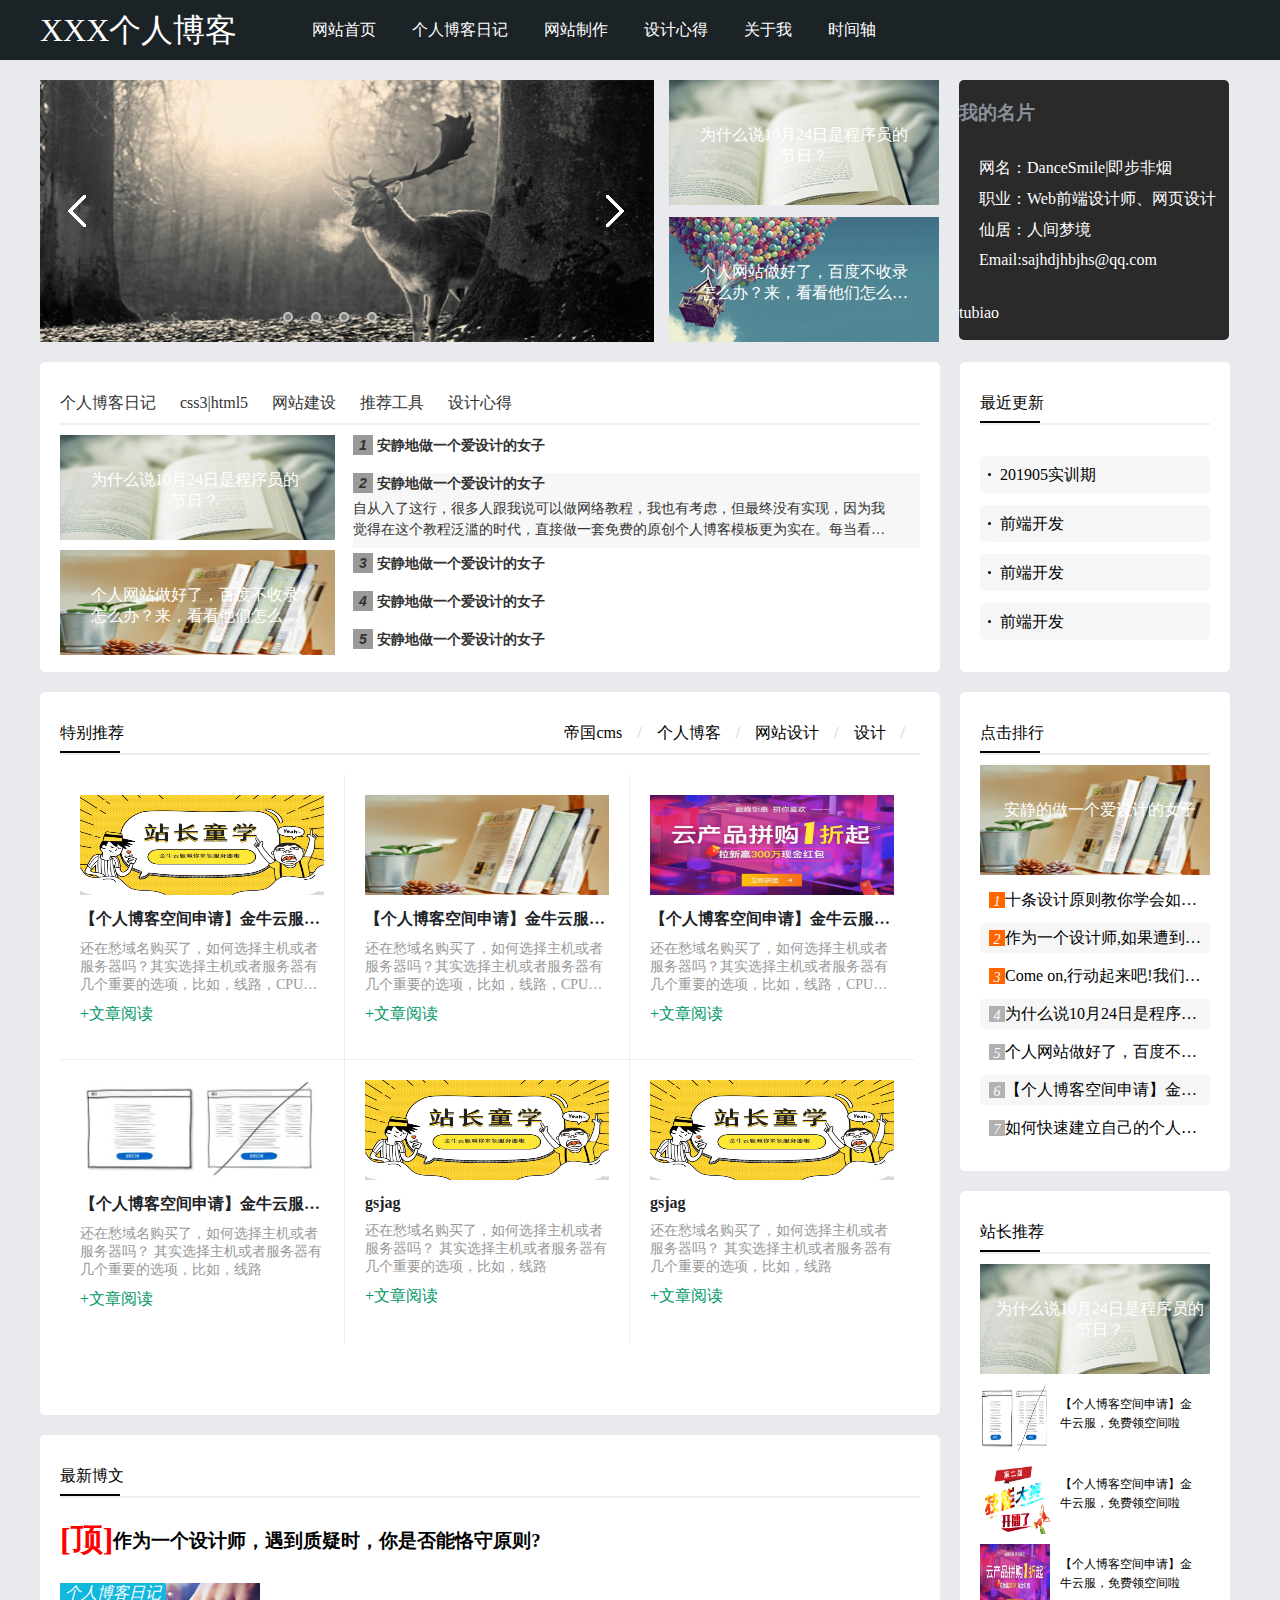
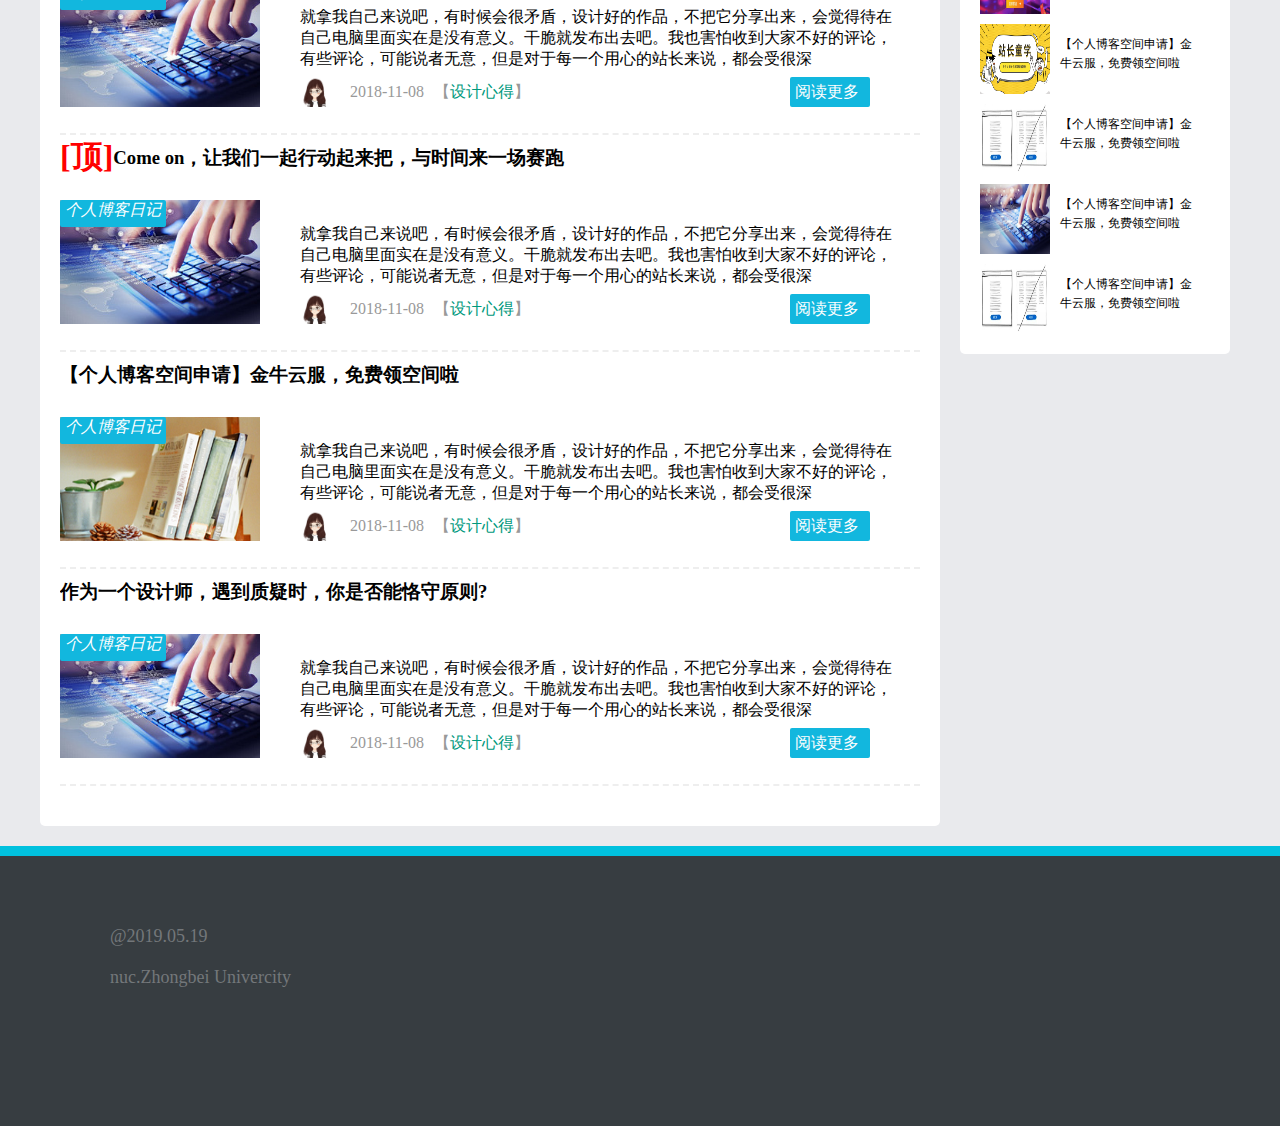
==== index.html @ 6c43d86c "0519xiugai" ====
<!DOCTYPE html>
<html>
<head>
    <meta charset="UTF-8">
    <title>博客初始界面</title>
    <link rel="stylesheet" href="./css/index.css">
    <link rel="stylesheet" href="//at.alicdn.com/t/font_1194436_6vw5tjr6dgk.css">
</head>
<body>
<div class="header">
    <div class="headerBox">
        <h1>XXX个人博客</h1>
        <ul class="nav">
            <li><a href="">网站首页</a></li>
            <li><a href="priblog.html">个人博客日记</a> </li>
            <li><a href="#">网站制作</a></li>
            <li><a href="">设计心得</a></li>
            <li><a href="aboutme.html">关于我</a></li>
            <li><a href="timeline.html">时间轴</a></li>
        </ul>
        <div class="rearch">
            <a href=""class="iconfont icon-sousuo"></a>
        </div>
    </div>
</div>
<!--            <div class="naver">-->
<!--                <div class="btn-group" role="group" aria-label="...">-->
<!--                    <button type="button" class="btn btn-default">Left</button>-->
<!--                    <button type="button" class="btn btn-default">Middle</button>-->
<!--                    <button type="button" class="btn btn-default">Right</button>-->
<!--                </div>-->
<!--                </div>-->
<!--            </div>-->
<!--    </div>-->
    <div class="connnect1">
        <div class="connect1-left">
            <a href=""><img src="./image/1.jpg"></a>
            <a href=""><img src="./image/2.jpg"></a>
            <a href=""><img src="./image/3.jpg"></a>
            <a href=""><img src="./image/4.jpg"></a>
            <div class="fadercontrols">
                <div class="leftbtn">
                    <img src="./image/left.png" alt="">
                </div>
                <div class="rightbtn">
                    <img src="./image/right.png" alt="">
                </div>
            </div>
            <ul class="btnList">
                <li class="page active" data-target="0"><logo class="btn"></logo></li>
                <li class="page" data-target="1"><logo class="btn"></logo></li>
                <li class="page" data-target="2"><logo class="btn"></logo></li>
                <li class="page" data-target="3"><logo class="btn"></logo></li>
            </ul>
        </div>
    <div class="connect1-middle">
        <div class="middle1">
            <a href=""><img src="./image/h2.jpg" alt=""><span class="que">为什么说10月24日是程序员的节日？</span></a>
        </div>
        <div class="middle1">
            <a href=""><img src="./image/h1.jpg" alt=""><span class="que">个人网站做好了，百度不收录怎么办？来，看看他们怎么做的。</span></a>
        </div>
    </div>
        <div class="connect1-right">
             <h3 style="color: #89919a">我的名片</h3>
            <ul class="text">
                <li>网名：DanceSmile|即步非烟</li>
                <li>职业：Web前端设计师、网页设计</li>
                <li>仙居：人间梦境</li>
                <li>Email:sajhdjhbjhs@qq.com</li>
            </ul>
            <div class="labelImg">
                <ul>
                    <li>tubiao</li>
                    <li></li>
                    <li></li>
                </ul>
            </div>
        </div>
    </div>
    <div class="connnect2">
        <div class="connect2-left">
            <div class="diaryList">
                <ul>
                    <li><a href="">个人博客日记</a></li>
                    <li><a>css3|html5</a></li>
                    <li><a>网站建设</a></li>
                    <li><a>推荐工具</a></li>
                    <li><a>设计心得</a></li>
                </ul>
            </div>
                <div class="diaryTab">
                    <ul class="tabImage">
                        <li>
                            <a href=""><img src="./image/h2.jpg" alt=""><span class="que">为什么说10月24日是程序员的节日？</span></a>
                        </li>
                        <li>
                            <a href=""><img src="./image/b02.jpg" alt=""><span class="que">个人网站做好了，百度不收录怎么办？来，看看他们怎么做的。</span></a>
                        </li>
                    </ul>
                    <ul class="tabList">
                        <li>
                            <h1><i>1</i> <a href="">安静地做一个爱设计的女子</a></h1>
                            <p>自从入了这行，很多人跟我说可以做网络教程，我也有考虑，但最终没有实现，因为我觉得在这个教程泛滥的时代，直接做一套免费的原创个人博客模板更为实在。每当看到自己喜欢的配色图片</p>
                        </li>
                        <li class="hot">
                            <h1><i>2</i> <a href="">安静地做一个爱设计的女子</a></h1>
                            <p>自从入了这行，很多人跟我说可以做网络教程，我也有考虑，但最终没有实现，因为我觉得在这个教程泛滥的时代，直接做一套免费的原创个人博客模板更为实在。每当看到自己喜欢的配色图片</p>
                        </li>
                        <li>
                            <h1><i>3</i> <a href="">安静地做一个爱设计的女子</a></h1>
                            <p>自从入了这行，很多人跟我说可以做网络教程，我也有考虑，但最终没有实现，因为我觉得在这个教程泛滥的时代，直接做一套免费的原创个人博客模板更为实在。每当看到自己喜欢的配色图片</p>
                        </li>
                        <li>
                            <h1><i>4</i> <a href="">安静地做一个爱设计的女子</a></h1>
                            <p>自从入了这行，很多人跟我说可以做网络教程，我也有考虑，但最终没有实现，因为我觉得在这个教程泛滥的时代，直接做一套免费的原创个人博客模板更为实在。每当看到自己喜欢的配色图片</p>
                        </li>
                        <li>
                            <h1><i>5</i> <a href="">安静地做一个爱设计的女子</a></h1>
                            <p>自从入了这行，很多人跟我说可以做网络教程，我也有考虑，但最终没有实现，因为我觉得在这个教程泛滥的时代，直接做一套免费的原创个人博客模板更为实在。每当看到自己喜欢的配色图片</p>
                        </li>
                    </ul>
                </div>

        </div>
        <div class="connect2-right">
            <div class="title">
                最近更新<div class="wid"></div>
            </div>
            <ul class="updateList">
                <li><a href="">201905实训期</a></li>
                <li><a href="">前端开发</a></li>
                <li><a href="">前端开发</a></li>
                <li><a href="">前端开发</a></li>
            </ul>
        </div>
    </div>
<div class="main">
    <div class="connect3">
        <div class="conne">
        <div class="title">
            <div class="title-left">特别推荐<div class="wid"></div></div>
            <ul class="title-right">
                <li><a href="">帝国cms</a></li><li>/</li>
                <li><a href="">个人博客</a></li><li>/</li>
                <li><a href="">网站设计</a></li><li>/</li>
                <li><a href="">设计</a></li><li>/</li>
            </ul>
        </div>
        <div class="list">
            <div class="cover-right"></div>
            <div class="cover-bottom"></div>
            <div class="box">
                <a class="image"><img src="./image/1.png" alt=""></a>
                <h4>【个人博客空间申请】金牛云服，免费领空间啦</h4>
                    <p>还在愁域名购买了，如何选择主机或者服务器吗？其实选择主机或者服务器有几个重要的选项，比如，线路，CPU，内存，带宽，网页空间，数据库，月流量等等。那什么是主机，什么是服务器，他们的区别</p>
                <a href="" target="_blank" class="readmore">文章阅读</a>
            </div>
            <div class="box">
                <a class="image"><img src="./image/b02.jpg" alt=""></a>
                <h4>【个人博客空间申请】金牛云服，免费领空间啦</h4>
                    <p>还在愁域名购买了，如何选择主机或者服务器吗？其实选择主机或者服务器有几个重要的选项，比如，线路，CPU，内存，带宽，网页空间，数据库，月流量等等。那什么是主机，什么是服务器，他们的区别</p>
                <a href="/notice/30.html" target="_blank" class="readmore">文章阅读</a>
            </div>
            <div class="box">
                <a class="image"><img src="./image/2.png" alt=""></a>
                <h4>【个人博客空间申请】金牛云服，免费领空间啦</h4>
                    <p>还在愁域名购买了，如何选择主机或者服务器吗？其实选择主机或者服务器有几个重要的选项，比如，线路，CPU，内存，带宽，网页空间，数据库，月流量等等。那什么是主机，什么是服务器，他们的区别</p>
                <a href="/notice/30.html" target="_blank" class="readmore">文章阅读</a>
            </div>
            <div class="box">
                <a class="image"><img src="./image/a2.jpg" alt=""></a>
                <h4>【个人博客空间申请】金牛云服，免费领空间啦</h4>
                    <p>还在愁域名购买了，如何选择主机或者服务器吗？ 其实选择主机或者服务器有几个重要的选项，比如，线路</p>
                <a href="/notice/30.html" target="_blank" class="readmore">文章阅读</a>
            </div>
            <div class="box">
                <a class="image"><img src="./image/1.png" alt=""></a>
                <h4>gsjag</h4>
                    <p>还在愁域名购买了，如何选择主机或者服务器吗？ 其实选择主机或者服务器有几个重要的选项，比如，线路</p>

                <a href="/notice/30.html" target="_blank" class="readmore">文章阅读</a>
            </div>
            <div class="box">
                <a class="image"><img src="./image/1.png" alt=""></a>
                <h4>gsjag</h4>
                    <p>还在愁域名购买了，如何选择主机或者服务器吗？ 其实选择主机或者服务器有几个重要的选项，比如，线路</p>
                <a href="/notice/30.html" target="_blank" class="readmore">文章阅读</a>
            </div>
        </div>
    </div>
<!--        <div class="mostnew">-->
<!--            <div class="title">最新博文</div>-->
<!--            <ul class="article">-->
<!--                <li>-->
<!--                    <div class="menu">-->
<!--                        <a href="" target="_blank" class="label">设计心得</a>-->
<!--                         <a href=""><h1>[顶]</h1><h3>作为一个设计师，遇到质疑时，你是否能恪守原则?</h3></a>-->
<!--                    </div>-->
<!--                    <div class="photo"><img src="./image/a1.jpg" alt=""></div></a>-->
<!--                    <div class="kuang">-->
<!--                    <p>就拿我自己来说吧，有时候会很矛盾，设计好的作品，不把它分享出来，会觉得待在自己电脑里面实在是没有意义。干脆就发布出去吧。我也害怕收到大家不好的评论，有些评论，可能说者无意，但是对于每一个用心的站长来说，都会受很深 </p>-->
<!--                    <div class="boo"></div><a href="" class="actorimg"><img src="./image/avatar.jpg" border="0" alt="" class="actor"></a>-->
<!--                        <div class="date"><span>2018-11-08</span><span>【<a href="">设计心得</a>】</span></div>-->
<!--                    </div></div>-->
<!--                </li>-->
<!--                <li></li>-->
<!--                <li></li>-->
<!--            </ul>-->
<!--        </div>-->
        <div class="mostnew">
            <div class="title">最新博文<div class="wid"></div></div>
            <ul class="article">
                <li>
                    <a href=""><h1>[顶]</h1><h3>作为一个设计师，遇到质疑时，你是否能恪守原则?</h3></a>-->
                    <div class="menu">
                        <a class="photo" href=""><img src="./image/a1.jpg" alt=""></a>
                        <i><a href="">个人博客日记</a></i>
                        <div class="textBlock">
                            <p>就拿我自己来说吧，有时候会很矛盾，设计好的作品，不把它分享出来，会觉得待在自己电脑里面实在是没有意义。干脆就发布出去吧。我也害怕收到大家不好的评论，有些评论，可能说者无意，但是对于每一个用心的站长来说，都会受很深 </p>
                            <div class="date">
                                <img src="./image/avatar.jpg" alt="" class="actor"></a>
                                <div class="label"><span>2018-11-08</span><span>【<a href="">设计心得</a>】</span>
                                      <div class="rmoreBtn"><a href="">阅读更多</a></div>
                                </div>
                            </div>
                        </div>
                    </div>
                </li>
                <li>
                    <a href=""><h1>[顶]</h1><h3>Come on，让我们一起行动起来把，与时间来一场赛跑</h3></a>-->
                    <div class="menu">
                        <a class="photo" href=""><img src="./image/a1.jpg" alt=""></a>
                        <i><a href="">个人博客日记</a></i>
                        <div class="textBlock">
                            <p>就拿我自己来说吧，有时候会很矛盾，设计好的作品，不把它分享出来，会觉得待在自己电脑里面实在是没有意义。干脆就发布出去吧。我也害怕收到大家不好的评论，有些评论，可能说者无意，但是对于每一个用心的站长来说，都会受很深 </p>
                            <div class="date">
                                <img src="./image/avatar.jpg" alt="" class="actor"></a>
                                <div class="label"><span>2018-11-08</span><span>【<a href="">设计心得</a>】</span>
                                    <div class="rmoreBtn"><a href="">阅读更多</a></div>
                                </div>
                            </div>
                        </div>
                    </div>
                </li>
                <li>
                    <a href=""><h3>【个人博客空间申请】金牛云服，免费领空间啦</h3></a>-->
                    <div class="menu">
                        <a class="photo" href=""><img src="./image/b02.jpg" alt=""></a>
                        <i><a href="">个人博客日记</a></i>
                        <div class="textBlock">
                            <p>就拿我自己来说吧，有时候会很矛盾，设计好的作品，不把它分享出来，会觉得待在自己电脑里面实在是没有意义。干脆就发布出去吧。我也害怕收到大家不好的评论，有些评论，可能说者无意，但是对于每一个用心的站长来说，都会受很深 </p>
                            <div class="date">
                                <img src="./image/avatar.jpg" alt="" class="actor"></a>
                                <div class="label"><span>2018-11-08</span><span>【<a href="">设计心得</a>】</span>
                                    <div class="rmoreBtn"><a href="">阅读更多</a></div>
                                </div>
                            </div>
                        </div>
                    </div>
                </li>
                <li>
                    <a href=""><h3>作为一个设计师，遇到质疑时，你是否能恪守原则?</h3></a>-->
                    <div class="menu">
                        <a class="photo" href=""><img src="./image/a1.jpg" alt=""></a>
                        <i><a href="">个人博客日记</a></i>
                        <div class="textBlock">
                            <p>就拿我自己来说吧，有时候会很矛盾，设计好的作品，不把它分享出来，会觉得待在自己电脑里面实在是没有意义。干脆就发布出去吧。我也害怕收到大家不好的评论，有些评论，可能说者无意，但是对于每一个用心的站长来说，都会受很深 </p>
                            <div class="date">
                                <img src="./image/avatar.jpg" alt="" class="actor"></a>
                                <div class="label"><span>2018-11-08</span><span>【<a href="">设计心得</a>】</span>
                                    <div class="rmoreBtn"><a href="">阅读更多</a></div>
                                </div>
                            </div>
                        </div>
                    </div>
                </li>
            </ul>
        </div>
<!--  connect3的结束-->
    </div>
    <div class="connect4">
        <div class="clicksort">
            <div class="title">点击排行<div class="wid"></div></div>
            <div class="top">
                   <div class="element">
                       <a href=""><img src="./image/b02.jpg" alt=""><span class="que">安静的做一个爱设计的女子</span></a>
                   </div>
            </div>
            <div class="clicksort-bootom">
                <ul>
                    <li>
                        <div class="num">
                            <i></i>
                        </div>
                        <a href="" title="十条设计原则教你学会如何设计网页布局!">十条设计原则教你学会如何设计网页布局!</a></li>
                    <li>
                        <div class="num"><i></i></div>
                        <a href="" title="作为一个设计师,如果遭到质疑你是否能恪守自己的原则?">作为一个设计师,如果遭到质疑你是否能恪守自己的原则?</a></li>
                    <li>
                        <div class="num"><i></i></div>
                        <a href="" title="Come on,行动起来吧!我们和时间来一场赛跑!">Come on,行动起来吧!我们和时间来一场赛跑!</a></li>
                    <li>
                        <div class="num"><i></i></div>
                        <a href="" title="为什么说10月24日是程序员的节日？">为什么说10月24日是程序员的节日？</a></li>
                    <li>
                        <div class="num"><i></i></div>
                        <a href="" title="个人网站做好了，百度不收录怎么办？来，看看他们怎么做的。" target="_blank">个人网站做好了，百度不收录怎么办？来，看看他们怎么做的。</a></li>
                    <li>
                        <div class="num"><i></i></div>
                        <a href="" title="【个人博客空间申请】金牛云服，免费领空间啦">【个人博客空间申请】金牛云服，免费领空间啦</a></li>
                    <li>
                        <div class="num"><i></i></div>
                        <a href="" title="如何快速建立自己的个人博客网站">如何快速建立自己的个人博客网站</a></li>
                </ul>
            </div>
        </div>
        <div class="recommend">
            <div class="title">站长推荐<div class="wid"></div></div>
            <div class="top">
                <div class="element">
                    <a href=""><img src="./image/h2.jpg" alt=""><span class="que">为什么说10月24日是程序员的节日？</span></a>
                </div>
            </div>
            <div class="recommend-bottom">
                <ul>
                    <li>
                        <div class="recomImg">
                            <a href=""><img src="./image/a2.jpg" alt=""></a>
                        </div>
                        <div class="recomText">
                            <a href="">【个人博客空间申请】金牛云服，免费领空间啦</a>
                        </div>
                    </li>
                    <li>
                        <div class="recomImg">
                            <a href=""><img src="./image/a3.jpg" alt=""></a>
                        </div>
                        <div class="recomText">
                            <a href="">【个人博客空间申请】金牛云服，免费领空间啦</a>
                        </div>
                    </li>
                    <li>
                        <div class="recomImg">
                            <a href=""> <img src="./image/2.png" alt=""></a>
                        </div>
                        <div class="recomText">
                            <a href="">【个人博客空间申请】金牛云服，免费领空间啦</a>
                        </div>
                    </li>
                    <li>
                        <div class="recomImg">
                            <a href=""><img src="./image/1.png" alt=""></a>
                        </div>
                        <div class="recomText">
                            <a href="">【个人博客空间申请】金牛云服，免费领空间啦</a>
                        </div>
                    </li>
                    <li>
                        <div class="recomImg">
                            <a href=""><img src="./image/a2.jpg" alt=""></a>
                        </div>
                        <div class="recomText">
                            <a href="">【个人博客空间申请】金牛云服，免费领空间啦</a>
                        </div>
                    </li>
                    <li>
                        <div class="recomImg">
                            <a href=""><img src="./image/a1.jpg" alt=""></a>
                        </div>
                        <div class="recomText">
                            <a href="">【个人博客空间申请】金牛云服，免费领空间啦</a>
                        </div>
                    </li>
                    <li>
                        <div class="recomImg">
                            <a href=""><img src="./image/a2.jpg" alt=""></a>
                        </div>
                        <div class="recomText">
                            <a href="">【个人博客空间申请】金牛云服，免费领空间啦</a>
                        </div>
                    </li>
                </ul>
            </div>
        </div>
<!--connect4的结束  -->
    </div>
        <div style="clear: both;"></div>
<!-- main的结束  -->
    </div>
<footer>
    <div class="box">
        <div>@2019.05.19</div>
        <div>nuc.Zhongbei Univercity</div>
    </div>
</footer>
</body>
</html>
---- css/index.css ----
body{
    margin:0;
    padding: 0;
    background: #e9eaed;
    font-size: 16px;
    /*文字回退*/
    font-family: 微软雅黑 ， 宋体 ， sans-serif;
}
h1, h2, h3, h4, h5, h6 ,ul, li, ol, p{
    margin: 0;
    color:white;
    list-style: none;
    padding: 0;
}
a{
    color: white;
    text-decoration: none;
    /* 下划线去掉*/
}

img{
    width: 100%;
    height: 100%;
}
.element{
    width: 100%;
    height: 100%;
}
/*默认样式*/
.header{
    width: 100%;
    height: 60px;
    background: #1c2327;
}
.headerBox{
    margin:0 auto;
    width:1200px;
    height: 100%;
/*    所有文字放中间*/
    line-height: 60px; /* 单行文本垂直居中*/

}
.headerBox h1{
    /*width:280px;*/
    height: 100%;
    float: left;
    color: white;
    font-weight: normal;
    /*padding-top: 8px;*/
}
.headerBox .nav{
    margin-left: 75px;
    /*width:765px;由子元素填充*/
    height: 100%;
    float: left;
}
.headerBox .nav li{
    /*padding-top: 17px;*/
    height: 100%;
    /*width: 150px; 不设置，由子元素填充*/
    float: left;
    margin-right: 36px;
    list-style: none;
}
.headerBox .nav li a:hover{
     color: #ffff00;
}
/*.dropdown{*/
/*    float:left;*/
/*    width:150px;*/
/*    height: 100%;*/
/*    !*padding-top: 17px;*!*/
/*}*/
.headerBox .rearch{
    width:62px;
    height: 100%;
    float: right;
    /*padding-top: 17px;*/
}
.headerBox .rearch .iconfont{
    color: white;
    font-size: 24px;
}

/*.btn-group button{*/
/*    height: 60px;*/
/*    width: 120px;*/
/*}*/

.connnect1{
    height: 262px;
    width: 1200px;
    /*background: black;*/
    margin: 20px auto;
}
.connect1-left{
    height: 262px;
    width: 614px;
    /*background: brown;*/
    margin-right: 15px;
    float: left;
    position: relative;
}
.connect1-left a{
    width: 100%;
    height: 100%;
}
.connect1-left a img{
    position: absolute;
    top: 0;
    left: 0;
}
.leftbtn , .rightbtn{
    position: absolute;
    top: 50%;
    margin-top: -16px;
}
.leftbtn{
    left: 20px;
}
.rightbtn{
    right: 20px;
}
.btnList{
    height: 20px;
    width: 128px;
    position: absolute;
    bottom: 10px;
    left: 0;
    right: 0;
    margin-left: auto;
    margin-right: auto;
}
.btnList li{
    float: left;
    margin-right: 8px;
    height: 20px;
    width: 20px;
}
.btnList .btn{
    float: left;
    width: 6px;
    height: 6px;
    background: #7c7c7c;
    border: 2px solid #c6c6c6;
    border-radius: 5px;
    margin-right: 8px;
    cursor: pointer;
}
.btn:hover{  /*鼠标悬停的时候 按钮的样式*/
    background-color: #e7e7e7;
    border-color: #787878;
    /*只改颜色,没必要background: #7c7c7c;
    border: 2px solid #c6c6c6;故 -color*/
}
.connect1-middle{
    height: 262px;
    /*width: 270px;*/
    margin-right: 20px;
    float: left;
}
/*相似模块尽可能用同一样式，存在两个样式覆盖，而不会影响原样式*/
.connect1-middle .middle1{
    height: 125px;
    width: 270px;
    background: #6eb49c;
    margin-bottom: 12px;
    position: relative;
    overflow: hidden;
}
.connect1-middle .middle1 img{
    transition: transform 100ms linear;
}
.connect1-middle .middle1 a:hover img{
    transform: scale(1.2,1.2);
}


/*定位+多行文本省略-居中*/
.middle1 span{
    position: absolute;
    top: 45px;
    left: 30px;
    right: 30px;
    display: -webkit-box;
    -webkit-box-orient: vertical;
    -webkit-line-clamp: 2;
    overflow: hidden;
    /*height: 80px;*/
    width: 210px;
    text-align: center;
}
/*.connect1-middle .middle2{*/
/*    height: 125px;*/
/*    width: 270px;*/
/*    background: blueviolet;*/
/*}*/
.connect1-right{
    height: 240px;
    width: 270px;
    background: #2a2a2a;
    float: left;
    padding-top: 20px;
    border-radius: 5px;
}
.connect1-right .text{
    height: 120px;
    margin: 32px 0 0 20px;
}
.connect1-right li{
    margin: 0 0 10px 0;
}
.connect1-right .labelImg{
    width: 100%;
    height: 70px;
}
.connect1-right .labelImg li{
    line-height: 70px;
}
.connnect2{
    height: 310px;
    width: 1200px;
    /*background: black;*/
    margin: 0 auto 20px;
}
.connect2-left{
    height: 270px;
    width: 860px;
    background: #ffffff;
    margin-right: 20px;
    float: left;
    border-radius: 5px;
    padding:20px;
}
.diaryList{
    border-bottom: 2px solid #eeeeee;
    overflow: hidden;
    height: 41px;
    line-height: 41px;
}
.diaryList li{
    margin-right: 24px;
    float: left;
}
.diaryList li a{
    color: #333;
    font-size: 16px;
}
.diaryList li a:hover{
    color: #FF947C;
    cursor: pointer;
/*    小手标识*/
}
.diaryTab{
    width: 100%;
    height: 220px;
    /*background: #cabee2;*/
    margin-top: 10px;
}
.tabImage{
    width: 275px;
    height: 100%;
    float: left;
    margin-right: 18px;
}
.tabImage li{
     width: 100%;
     height: 105px;
     margin-bottom: 10px;
     position: relative;
    overflow: hidden;
 }
.tabImage li img{
    transition: transform 100ms linear;
}
.tabImage li a:hover img{
    transform: scale(1.2,1.2);
}
.tabImage li span{
    position: absolute;
    top: 35px;
    left: 30px;
    right: 30px;
    display: block;
    text-align: center;
    /*height: 80px; 不要设置高，用内容填充*/
    width: 210px;
    display: -webkit-box;
    -webkit-box-orient: vertical;
    -webkit-line-clamp: 2;
    overflow: hidden;
}
.tabList{
    width: 567px;
    height: 100%;
    float: left;
    /*background: #6eb49c;*/
}
.tabList >li{
    width: 547px;
    height: auto;
    padding: 0 20px 8px 0;
    margin-bottom: 5px;
}
.tabList >li i{
    display: inline-block;
    width: 20px;
    height: 20px;
    background: #9a9a9a;
    line-height: 20px;
    text-align: center;
    font-family: Arial;
}
.tabList >li h1{
    height: 25px;
    font-size: 14px;
    color: #333333;
}
.tabList >li h1 a{
    color: #333333;
}
.tabList >li p{
    width: 545px;
    height: 42px;
    font-size: 14px;
    line-height: 1.5;
    -webkit-box-orient: vertical;
    -webkit-line-clamp: 2;
    overflow: hidden;
    color: #333333;
    display: none;
}
.tabList >li.hot{
    background: #f7f7f7;
}
.tabList >li.hot > p{
    display: block;
    display: -webkit-box;
}
.tabList >li.hot > h1{
    font-weight: bold;
}
.tabList >li.hot > i{
    background: #333333;
}
.connect2-right{
    padding:20px;
    /*height: 272px;*/
    width: 230px;
    background: #ffffff;
    float: left;
    border-radius: 5px;
}
/*270=2+41+31+37*4+48=119+148=270*/
.title{
    border-bottom: 2px solid #eeeeee;
    height: 41px;
    line-height: 41px;
    position: relative;
}
.title .wid{
    position: absolute;
    width: 60px;
    height: 2px;
    background: #000;
    left: 0;
    bottom: 0;
    -moz-transition: all .5s ease;
    -webkit-transition: all .5s ease;
    transition: width .5s ease;
}
.title:hover .wid{
    width: 100px;
}
.updateList{
    margin-top: 31px;
}
.updateList li{
    background: #f6f6f6;
    height: 37px;
    width: 230px;
    margin-bottom: 12px;
    position: relative;
    border-radius: 5px;
    color: #000;
    /*list-style-type: disc;*/
    /*padding-left: 20px;*/
}
/*加样式 在鼠标上去之前，圆点标识*/
.updateList li::before{
    position: absolute;
    content: "";
    width: 3px;
    height: 3px;
    background: #000;
    border-radius: 10px;
    top: 17px;
    left: 8px;
}
.updateList li a{
    margin-left: 20px;
    background: #f6f6f6;
    height:100%;
    width: 200px;
    color: #000;
    line-height: 37px;
    /*list-style-type: disc;*/
    /*padding-left: 20px;*/
}
.main{
    width: 1200px;
    height: auto;
    margin: 0 auto;
    /*background: #1c2327;*/
}
.connect3{
    width: 900px;
    /*height: 1200px;*/
    float: left;
    margin-right: 20px;
    /*background: #ffffff;*/
    /*border-radius: 5px;*/
    /*padding:20px;*/
}
.conne{
    float: left;
    margin-right: 20px;
    background: #ffffff;
    border-radius: 5px;
    padding:20px;
    width: 860px;
}
.title-left{
    float: left;
}
.title-right{
    float: right;
}
.title-right > li{
    float: left;
    margin-right: 15px;
}
.title-right > li > a{
    color: #000;
}
/*.title-right li a:hover{*/
/*    color: #FF947C;*/
/*}*/
.title-right > li{
    color: #ccc;
}
.list{
    margin-top: 20px;
    width: 100%;
    height: 620px;
    position: relative;
}
.list .box{
    /*820=245*3+6+=846+6*/
    width: 244px;
    padding: 20px;
    height: 244px;
    float: left;
    border-bottom: 1px solid #eeeeee;
    border-right: 1px solid #eeeeee;
    transition: all ease-in-out 1s;
}
.list .box:hover{
    box-shadow: 1px 1px 4px #eeeeee;
    z-index: 999;
}
.list .cover-right{
    width: 2px;
    height: 570px;
    position: absolute;
    right: 4px;
    top: 0;
    background: #FFFFFF;
}
.list .cover-bottom{
    width: 860px;
    height: 2px;
    position: absolute;
    bottom: 50px;
    left: 0;
    background: #FFFFFF;
}
/*用a标签把图片框起来，注意把a标签转换成块级元素*/
.box .image{
    height: 100px;
    width: 100%;
    display: inline-block;
    /*transition: transform 0.5s ease-in 5s;*/
    overflow: hidden;
    transition: all .5s ease-out .1s;
}
.box > a:hover img{
    transform: scale(1.1,1.1);
}
/*.box img{*/
/*    background: #579ab4;*/
/*}*/
.box h4{
    padding: 10px 0;
    font-weight: bold;
    color: #1c2327;
    /*单行文本省略方式*/
    white-space: nowrap;    /*    单行文本显示*/
    overflow: hidden;       /*    超出部分省略*/
    text-overflow: ellipsis;
}
.box .option{
    color: #61E37A;
    font-size: 16px;
}
/*多行文本省略方式：显示3行，其余用...*/
.box p{
    font-size: 14px;
    display: -webkit-box;
    -webkit-box-orient: vertical;
    -webkit-line-clamp: 3;
    overflow: hidden;
    color: #999;
}
.readmore{
    margin: 10px 0 0 0;
    color: #096;
    display: block;
}
.readmore::before{
    content: '+';
}
.mostnew{
    margin-top: 20px;
    width: 860px;
    /*height: 1200px;*/
    float: left;
    margin-right: 20px;
    background: #ffffff;
    border-radius: 5px;
    padding:20px;
    /*min-height: 300px;*/
}
.article{
    /*background: #579ab4;*/
    width: 860px;
    /*min-height: 300px;*/
    padding: 20px 0;
}
.article li{
    border-bottom: 2px dashed #eeeeee;
    overflow: hidden;
}
.menu{
    /*background: #579ab4;*/
    height: 130px;
    width: 100%;
    margin-bottom: 20px;
    position: relative;
}
.article > li > a{
    display: block;
    height: 42px;
    margin-bottom: 5px;
}
.article > li > a:hover h3{
    color: #579ab4;
}
.mostnew ul li h1{
    color: #F00;
    float: left;
}
.mostnew ul li h3{
    float: left;
    color: #000;
    display: block;
    height: 45px;
    line-height: 45px;
}
.mostnew li .menu .photo{
    display: block;
    height: 124px;
    width: 200px;
    float: left;
}
.mostnew li .menu i{
    position: absolute;
    top: 0;
    left: 0;
    display: block;
    background: #12b7de;
    height: 27px;
    /*width: 94px;*/
    padding: 0 5px;
    border-radius: 2px;
}
.mostnew li .menu i a{
    color: white;
}
.mostnew li .menu .textBlock{
    margin-left: 20px;
    float: left;
    width: 600px;
    /*background: #579ab4;*/
    height: 108px;
    padding: 8px 20px;
}
.mostnew li .textBlock p{
    color: #000;
    display: block;
    height: 60px;
    margin: 16px 0;
}
.mostnew li .textBlock .date{
    height: 30px;
    /*background: #ac3f9a;*/
    margin-top: -6px;
}
.mostnew li .date .actor{
    height: 30px;
    width: 30px;
    float: left;
}
.mostnew li .date .label{
    float: left;
    /*width: 400px;*/
    margin-left: 20px;
    line-height: 30px;
}
.mostnew li .date .label span{
    color: #999999;
    margin-right: 10px;
}
.mostnew li .date .label span a{
    color: #00997d;
}
.mostnew li .date .label .rmoreBtn{
    width: 70px;
    height: 30px;
    float: right;
    margin-left: 250px;
    background: #12b7de;
    border-radius: 2px;
    padding: 0 5px;
}
.mostnew li .date .label .rmoreBtn a{
    color: white;
}
/*.article .photo{*/
/*    margin-top: 40px;*/
/*    margin-left: -40px;*/
/*    display: block;*/
/*    height: 124px;*/
/*    width: 200px;*/
/*    position: relative;*/
/*    float: left;*/
/*    margin-bottom: 20px;*/
/*}*/
/*.article li{*/
/*    overflow: hidden;*/
/*    border-bottom: 2px solid #eeeeee;*/
/*}*/
/*.article a .label{*/
/*    position: absolute;*/
/*    top: 40px;*/
/*    left: 0;*/
/*}*/
/*.article .kuang{*/
/*    height: 124px;*/
/*    width: 620px;*/
/*    float: right;*/
/*    position: relative;*/
/*}*/
/*.article li p{*/
/*    display: inline-block;*/
/*    color: #000;*/
/*    width: 580px;*/
/*    margin-top: 60px;*/
/*    margin-left: 10px;*/
/*    margin-right: 10px;*/
/*}*/
/*.article li .boo{*/
/*    width: 580px;*/
/*}*/
/*.article li .actorimg{*/
/*    display: block;*/
/*    width:30px;*/
/*    height:30px;*/
/*    position: absolute;*/
/*    top: 135px;*/
/*    left: 20px;*/
/*    float: left;*/
/*}*/
/*.article .kuang .date{*/
/*    display: block;*/
/*    float: right;*/
/*    height:30px;*/
/*}*/
/*.article .kuang span{*/
/*    display: inline;*/
/*    float: left;*/
/*}*/
/*.article li actor{*/
/*    position: absolute;*/
/*    top: 80px;*/
/*    left: 20px;*/
/*}*/
.connect4{
    width: 270px;
    /*height: 700px;*/
    /*background: aquamarine;*/
    float: left;
}
.clicksort{
    min-height: 100px;
    width: 230px;
    background: #ffffff;
    margin-bottom: 20px;
    border-radius: 5px;
    padding: 20px;
    /*overflow: hidden;*/
}
.top{
    height: 110px;
    padding: 10px 0;
}
.top .element{
    background: #579ab4;
    position: relative;
    overflow: hidden;
}
.top >img{
     transition: transform 100ms linear;
 }
.top .element a:hover img{
    transform: scale(1.2,1.2);
}
.top .element span{
    position: absolute;
    top: 35px;
    left: 15px;
    right: 15px;
    display: -webkit-box;
    -webkit-box-orient: vertical;
    -webkit-line-clamp: 2;
    overflow: hidden;
    /*height: 80px;*/
    width: 210px;
    text-align: center;
}
.clicksort-bootom li{
    height: 30px;
    list-style-type: demical;
    margin-bottom: 8px;
    width: 230px;
    /*background: #6eb49c;*/
    position: relative;
}

.clicksort-bootom li .num{
    float: left;
    width: 30px;
    height: 30px;
    line-height: 20px;
    position: absolute;
    top: 0px;
    left: 0px;
}
.clicksort-bootom li a{
    display: inline-block;
    color: #000;
    width: 205px;
    line-height: 30px;
    white-space: nowrap;
    overflow: hidden;
    text-overflow: ellipsis;
    float: right;
}
/*.clicksort-bootom ul{*/
/*    counter-reset: index;*/
/*}*/
/*.clicksort-bootom li::before{*/
/*    content: counter(index);*/
/*    counter-increment: index;*/
/*    display: inline-block;*/
/*    width: 20px;*/
/*    height: 20px;*/
/*    background: orangered;*/
/*    color: #e5e5e5;*/
/*    font-size: 16px;*/
/*    text-align: center;*/
/*    line-height: 20px;*/
/*    position: absolute;*/
/*    left: 0;*/
/*    top: 50%;		    */
/*    margin-top: -12px;*/
/*    border-radius: 5px;*/
/*    border: 2px solid #e5e5e5;*/
/*}*/
.clicksort-bootom li i::before{
    /*伪元素不能直接设宽高*/
    content: '';
    width: 16px;
    height: 16px;
    line-height: 20px;
    background: #B1B1B1;
    font-size: 14px;
    color: #ffffff;
    display: block;
    text-align: center;
    position: absolute;
    top: 7px;
    left: 9px;
}
.clicksort-bootom li:first-child i::before{
    content: '1';
    background: #ff6600;
}
.clicksort-bootom li:nth-child(2) i::before{
    content: '2';
    background: #ff6600;
}
.clicksort-bootom li:nth-child(3) i::before{
    content: '3';
    background: #ff6600;
}
.clicksort-bootom li:nth-child(4) i::before{
    content: '4';
}
.clicksort-bootom li:nth-child(5) i::before{
    content: '5';
}
.clicksort-bootom li:nth-child(6) i::before{
    content: '6';
}
.clicksort-bootom li:nth-child(7) i::before{
    content: '7';
}
.clicksort-bootom  ul li:nth-child(2n){
    background: #f6f6f6;
    border-radius: 5px;
}
.recommend{
    width: 230px;
    background: #ffffff;
    padding: 20px;
    margin-bottom: 20px;
    /*min-height: 100px;*/
    border-radius: 5px;
    overflow: hidden;
    /*height: 1200px;*/
}

.recommend-bottom ul{
    width: 230px;
    height: 200px;
    /*background: #61E37A;*/
}
.recommend-bottom li{
    margin-bottom: 10px;
    width: 230px;
    height: 70px;
    /*background: #FF947C;*/
}
.recommend li img{
    transition: transform 100ms linear;
}
.recommend li a:hover img{
    transform: scale(1.2,1.2);
}
.recommend li .recomText a:hover recomText{
    background: #B1B1B1;
}

.recommend-bottom li .recomImg{
    float: left;
    height: 70px;
    width: 70px;
    background: #6eb49c;
    overflow: hidden;
}
.recommend-bottom li .recomText{
    float: left;
    height: 50px;
    width: 140px;
    /*background: #cabee2;*/
    margin-left: 10px;
    padding: 10px 0;
}
.recommend-bottom li .recomText a{
    color: #000;
    font-size: 12px;
    text-align: center;
}
/*div style="clear:both;"*/
footer{
    background: #373D41;
    width: 100%;
    height: 150px;
    margin-top: 20px;
    border-top: #00C1DE 10px solid;
    padding: 60px 100px;
    color: #73777a;
    font-size: 18px;
}
footer > div > div{
    padding: 10px 10px;
}
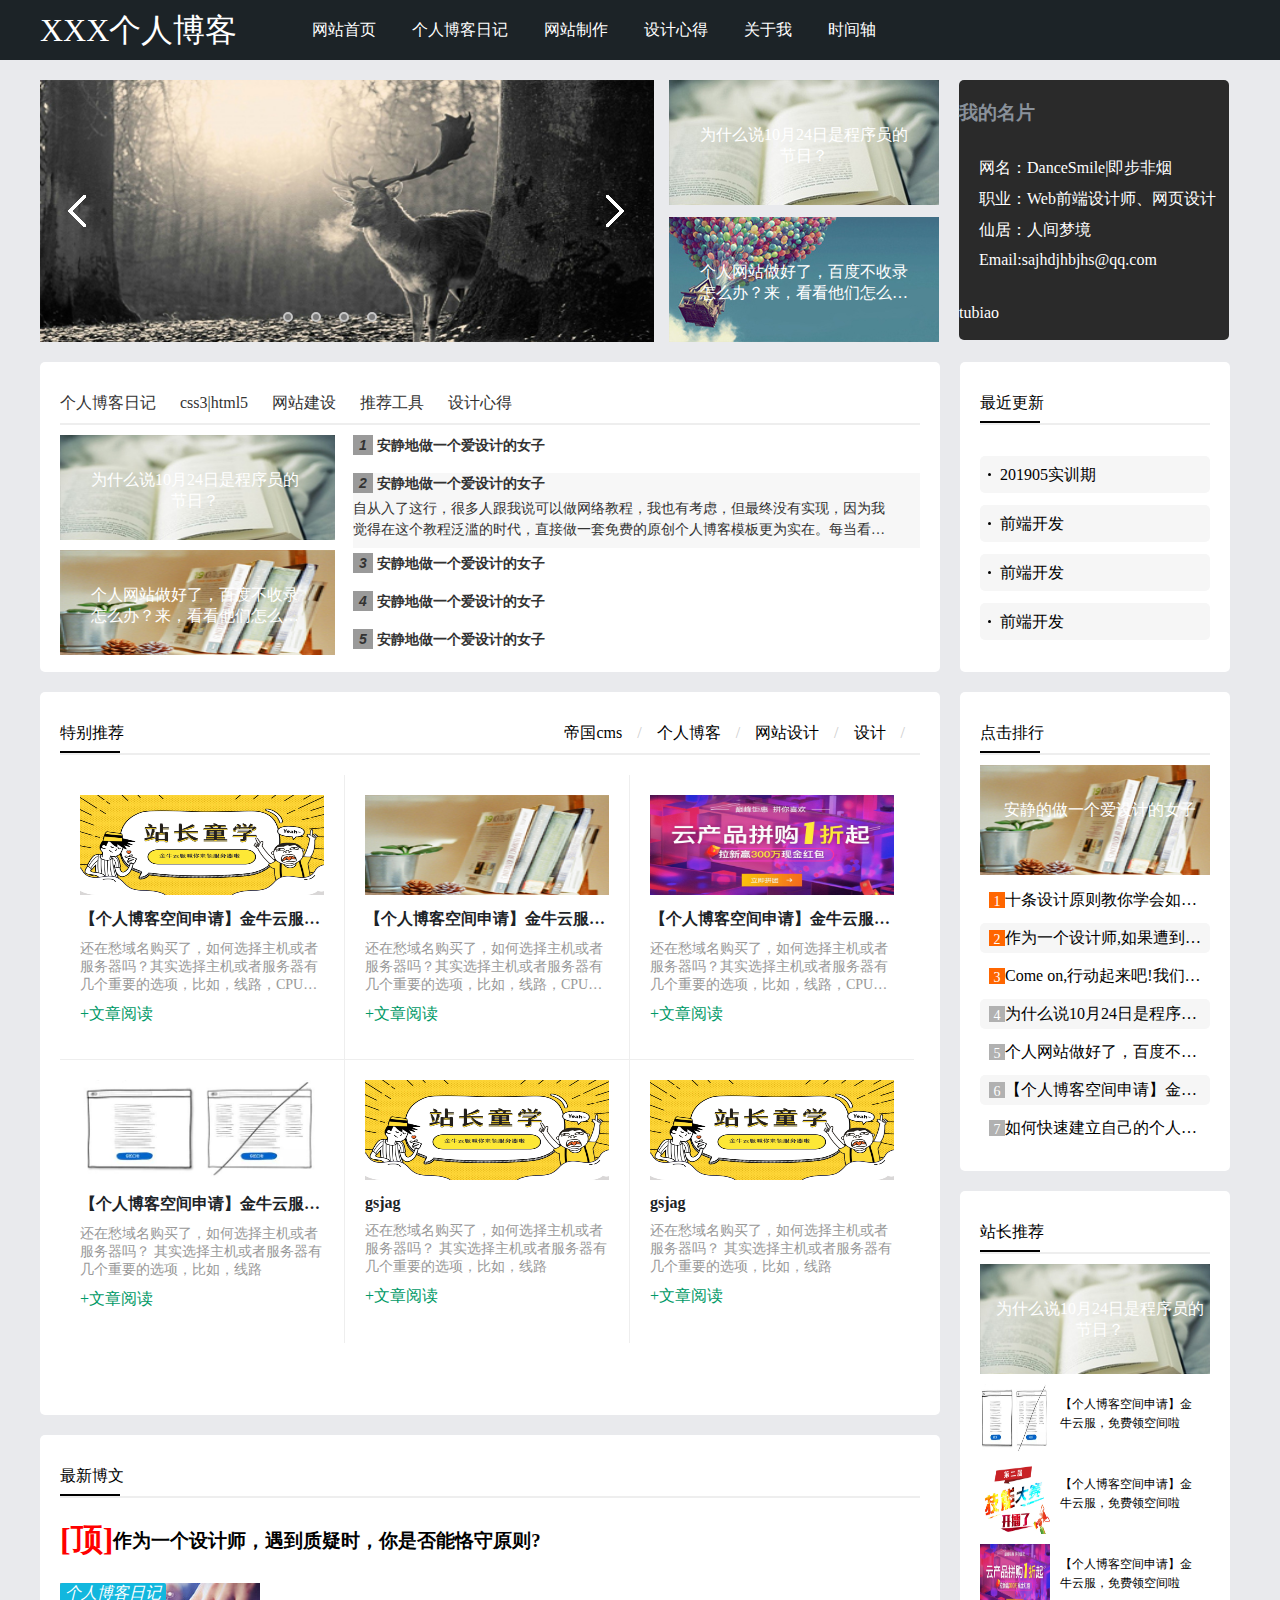
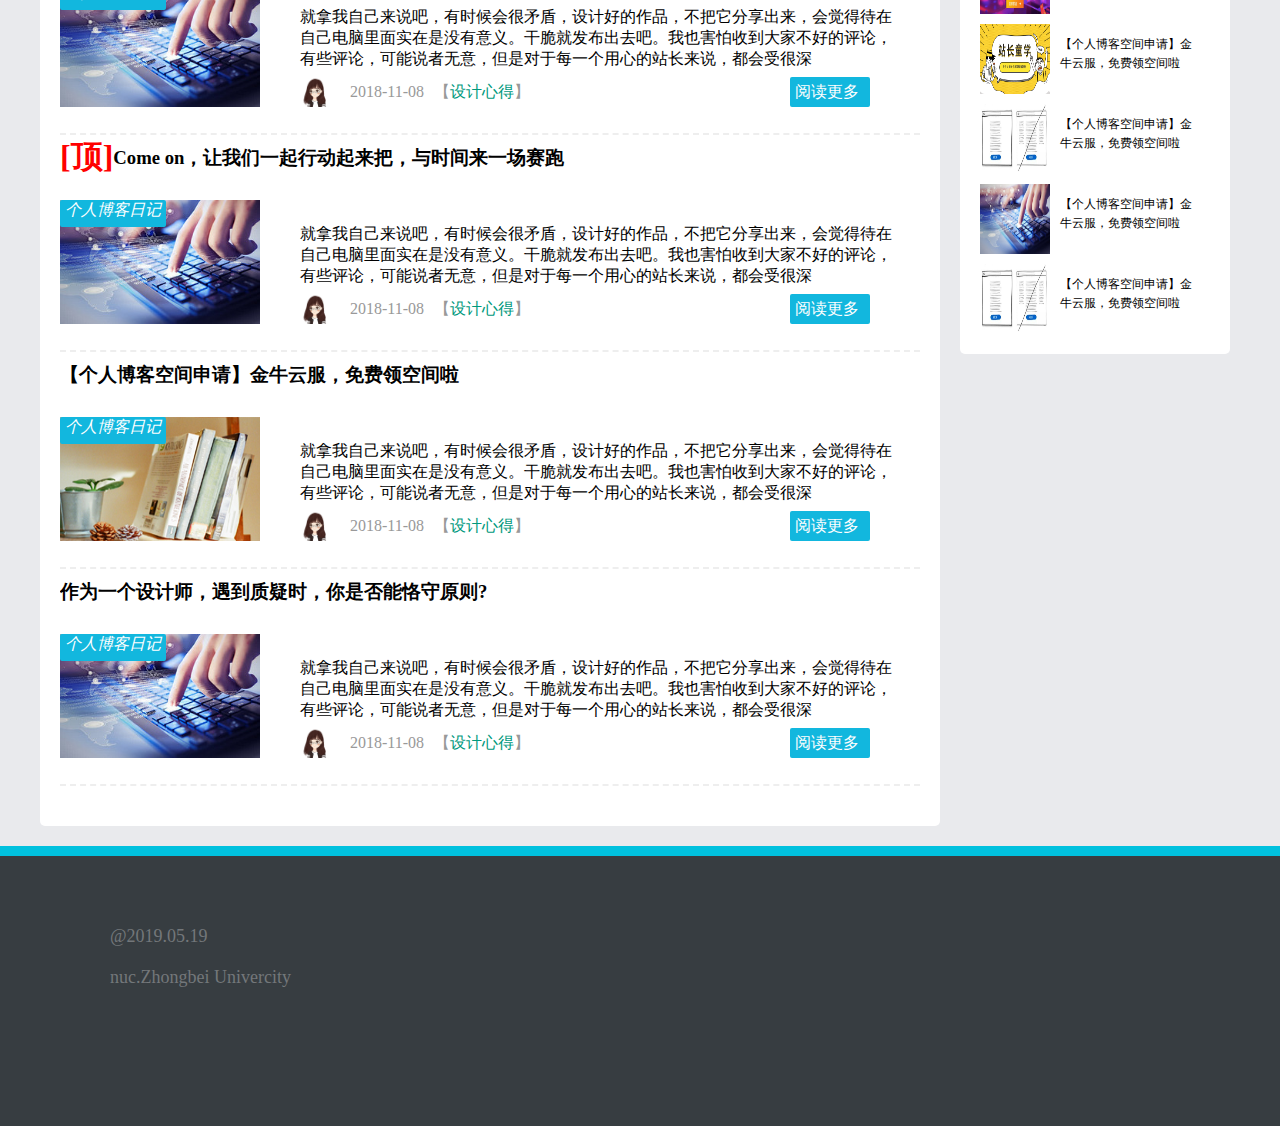
==== commit 12c3112e: "thrid" ====
--- a/index.html
+++ b/index.html
@@ -11,7 +11,7 @@
     <div class="headerBox">
         <h1>XXX个人博客</h1>
         <ul class="nav">
-            <li><a href="">网站首页</a></li>
+            <li><a href="index.html">网站首页</a></li>
             <li><a href="priblog.html">个人博客日记</a> </li>
             <li><a href="#">网站制作</a></li>
             <li><a href="">设计心得</a></li>
--- a/css/index.css
+++ b/css/index.css
@@ -492,8 +492,9 @@
     display: inline-block;
     /*transition: transform 0.5s ease-in 5s;*/
     overflow: hidden;
-    transition: all .5s ease-out .1s;
-}
+}.box .image img{
+     transition: all .5s ease-out .1s;
+ }
 .box > a:hover img{
     transform: scale(1.1,1.1);
 }
@@ -582,6 +583,13 @@
     height: 124px;
     width: 200px;
     float: left;
+    overflow: hidden;
+}
+.mostnew li .menu .photo img{
+    transition: all 2s ease-out .1s;
+}
+.mostnew li .menu .photo:hover img{
+    transform: scale(1.2,1.2);
 }
 .mostnew li .menu i{
     position: absolute;
@@ -803,6 +811,8 @@
     width: 16px;
     height: 16px;
     line-height: 20px;
+    font-style: normal;
+    text-align: center;
     background: #B1B1B1;
     font-size: 14px;
     color: #ffffff;
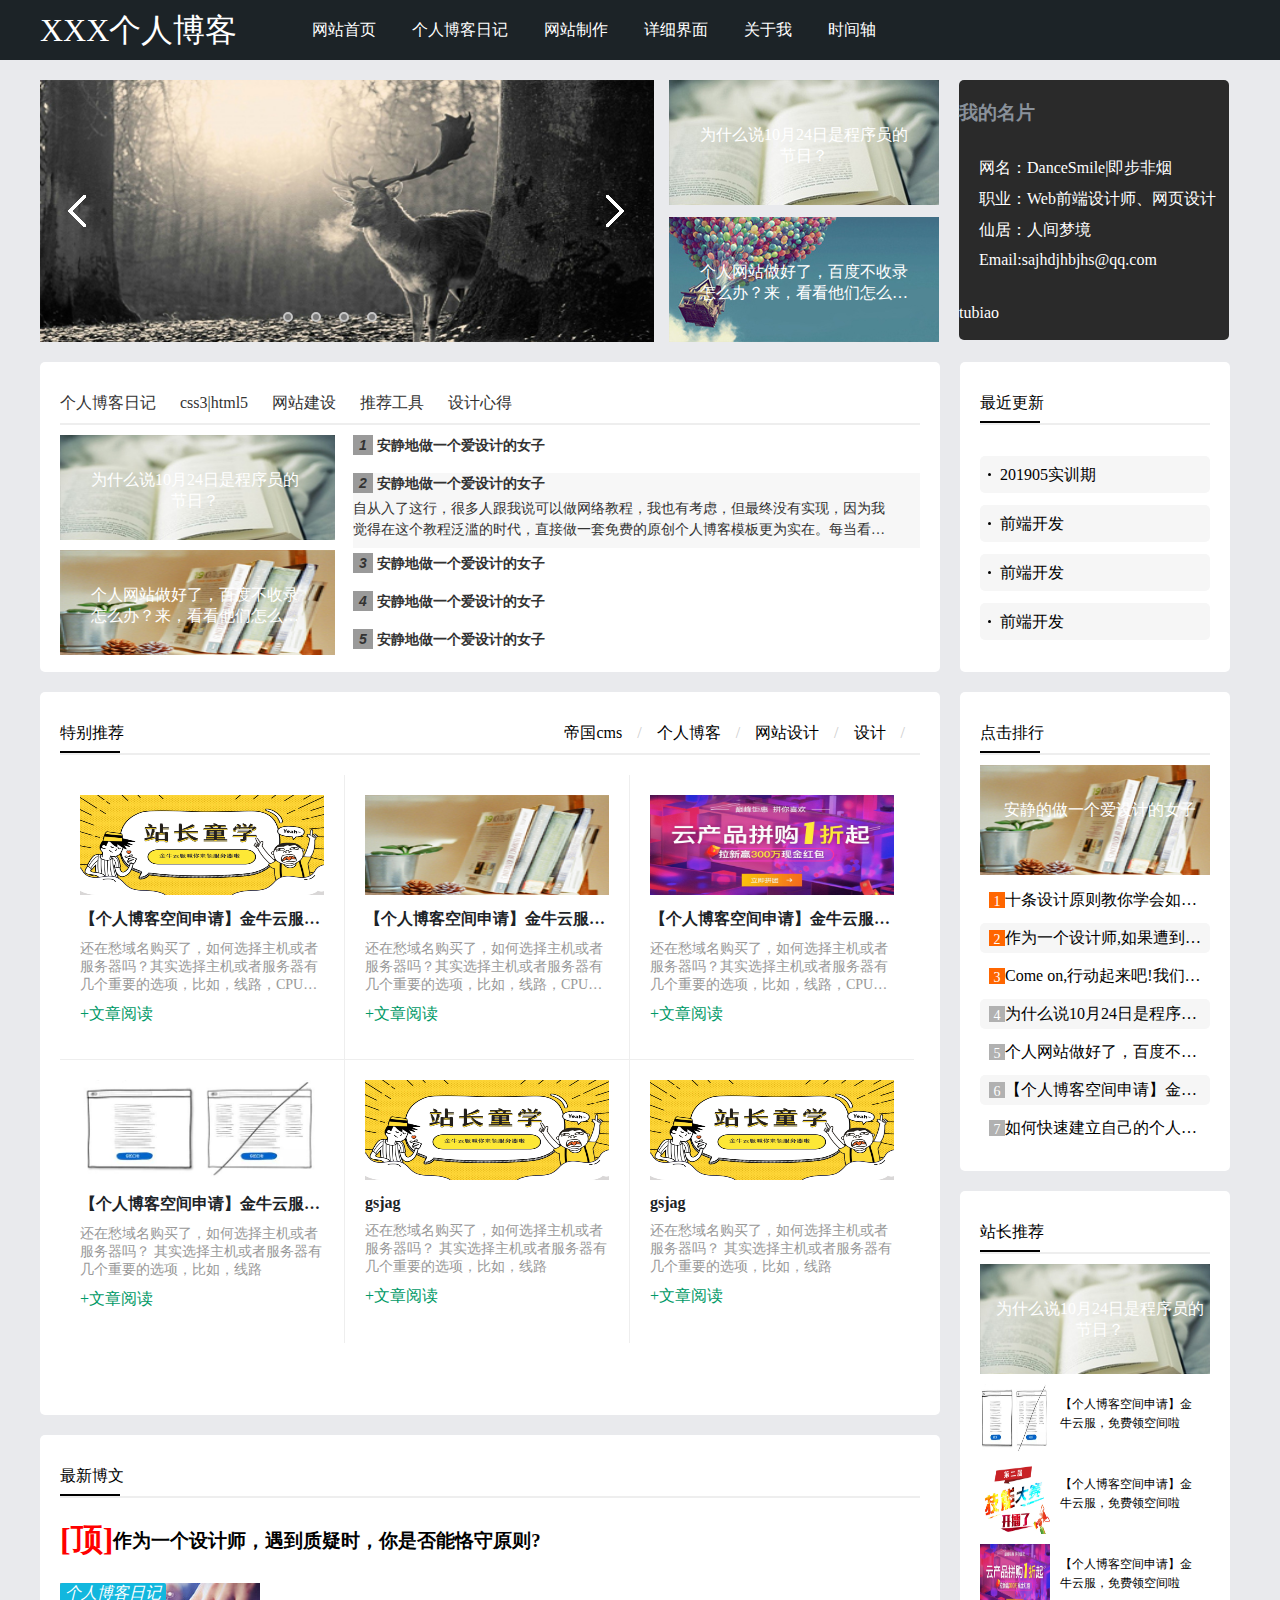
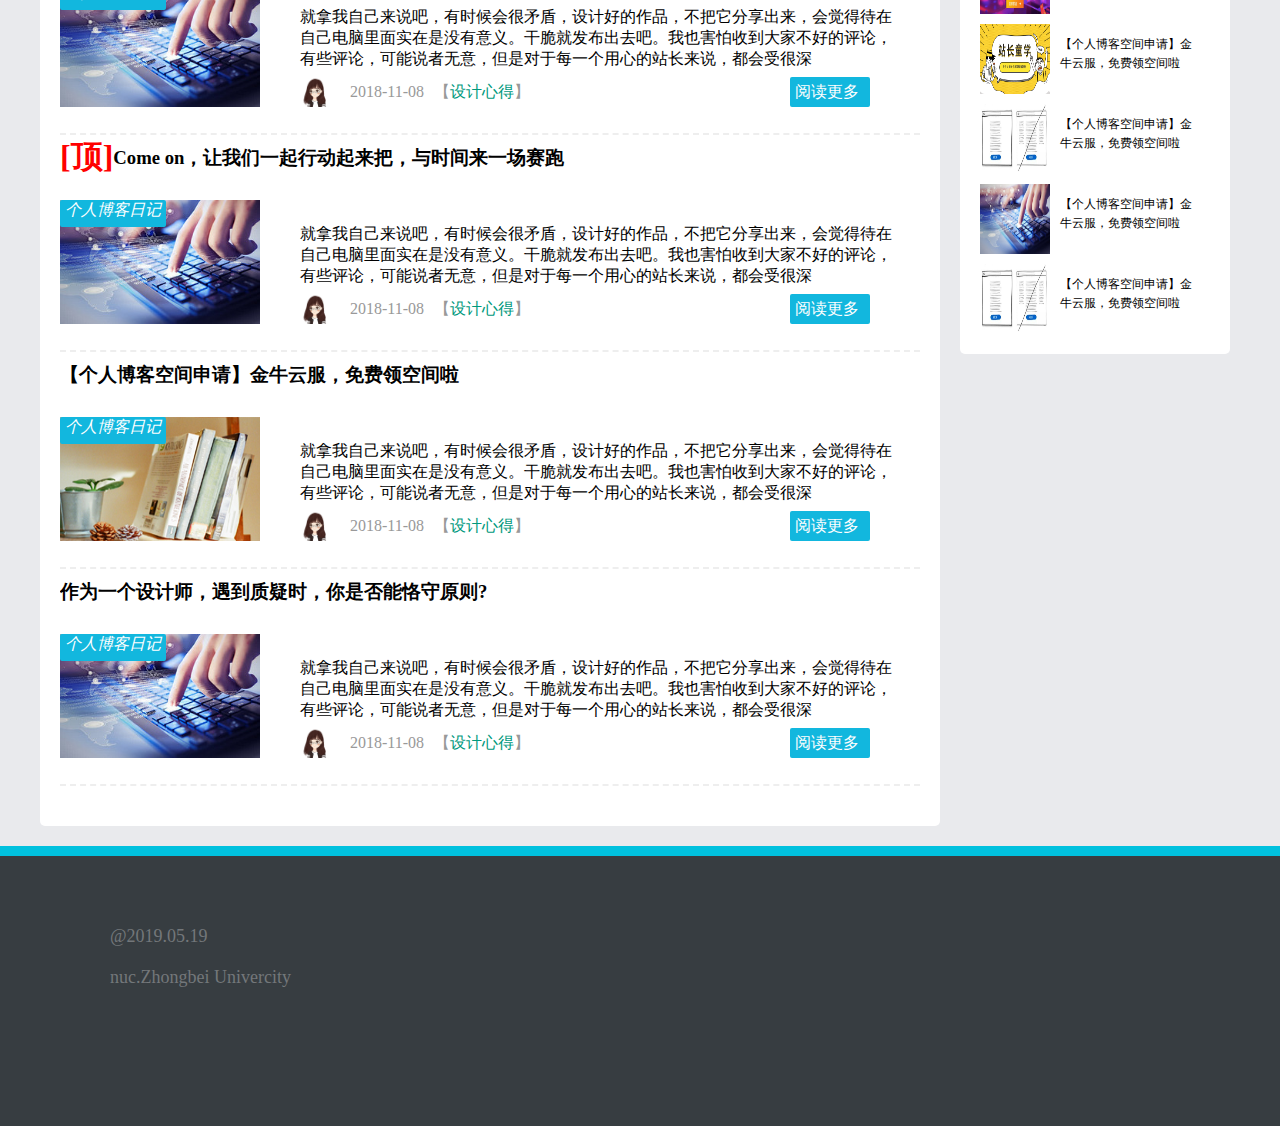
==== commit 87f6107b: "xiugai" ====
--- a/index.html
+++ b/index.html
@@ -14,7 +14,7 @@
             <li><a href="index.html">网站首页</a></li>
             <li><a href="priblog.html">个人博客日记</a> </li>
             <li><a href="#">网站制作</a></li>
-            <li><a href="">设计心得</a></li>
+            <li><a href="detail.html">详细界面</a></li>
             <li><a href="aboutme.html">关于我</a></li>
             <li><a href="timeline.html">时间轴</a></li>
         </ul>
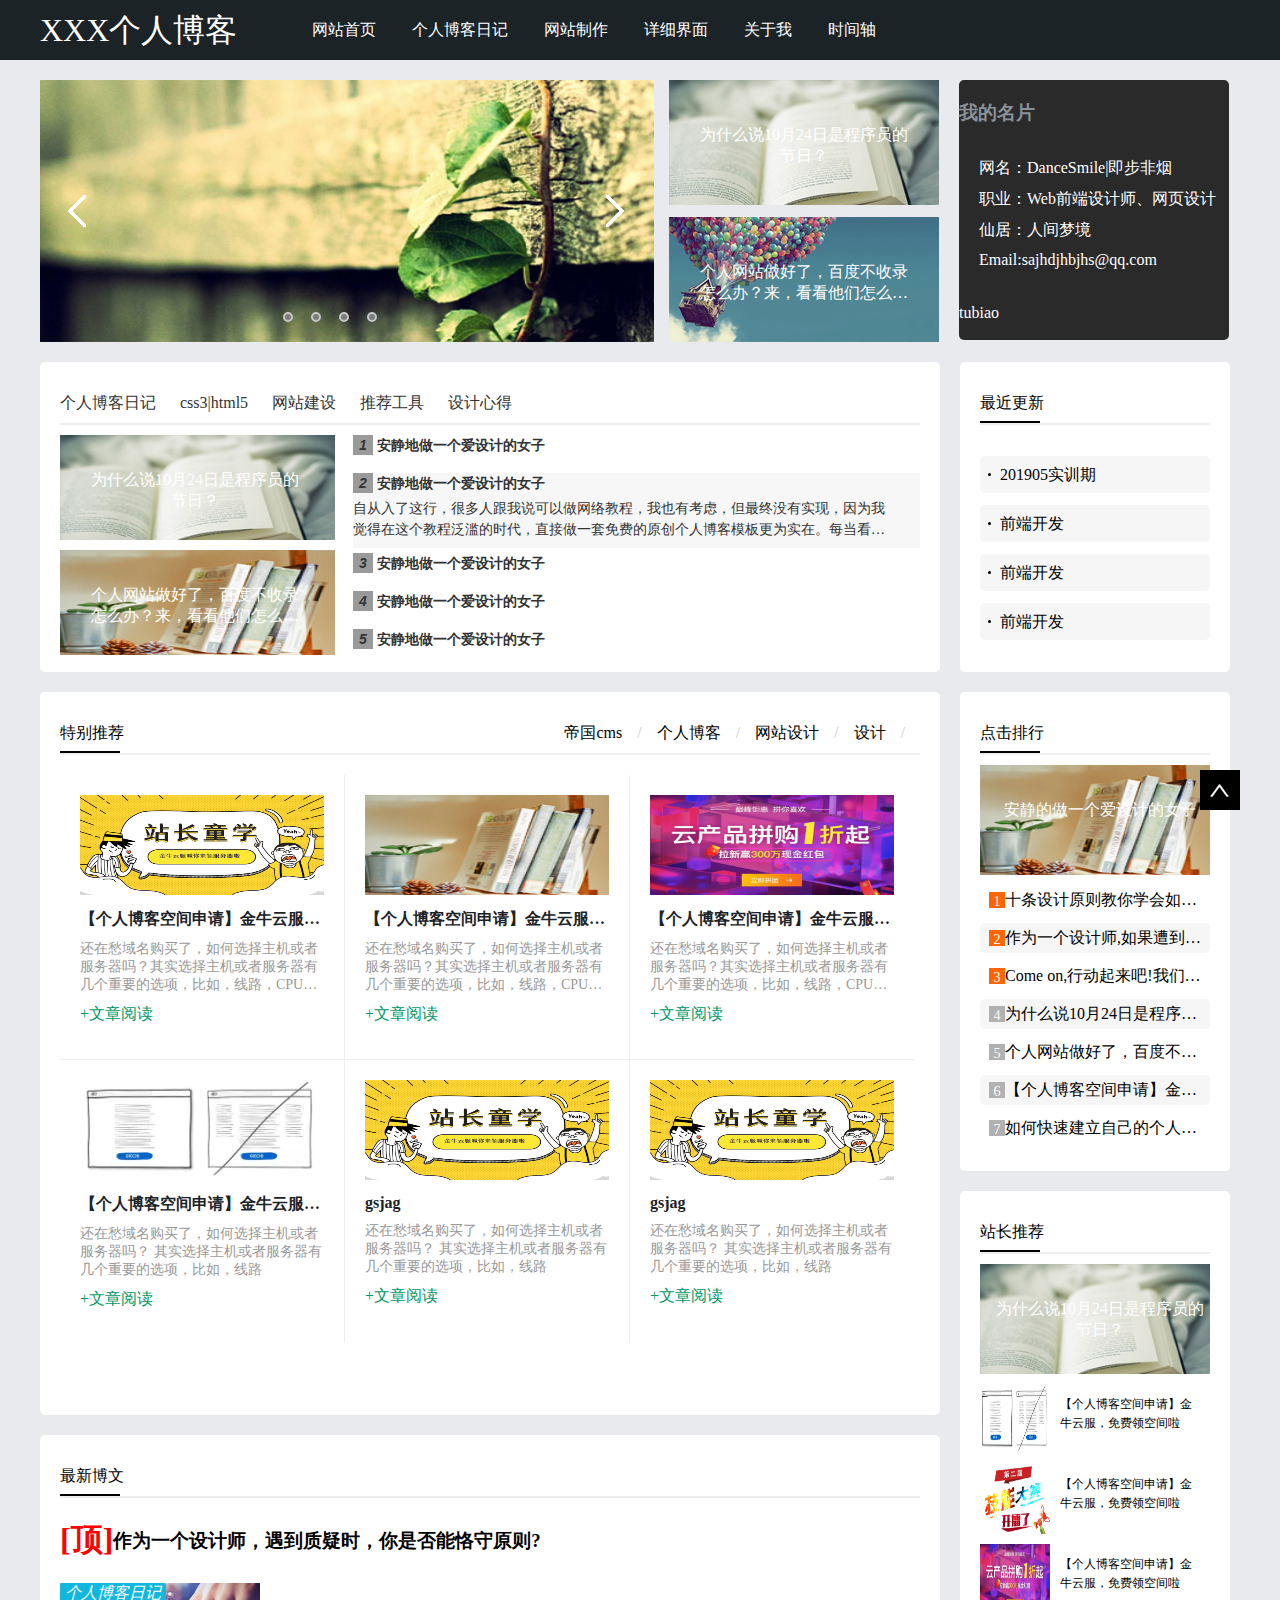
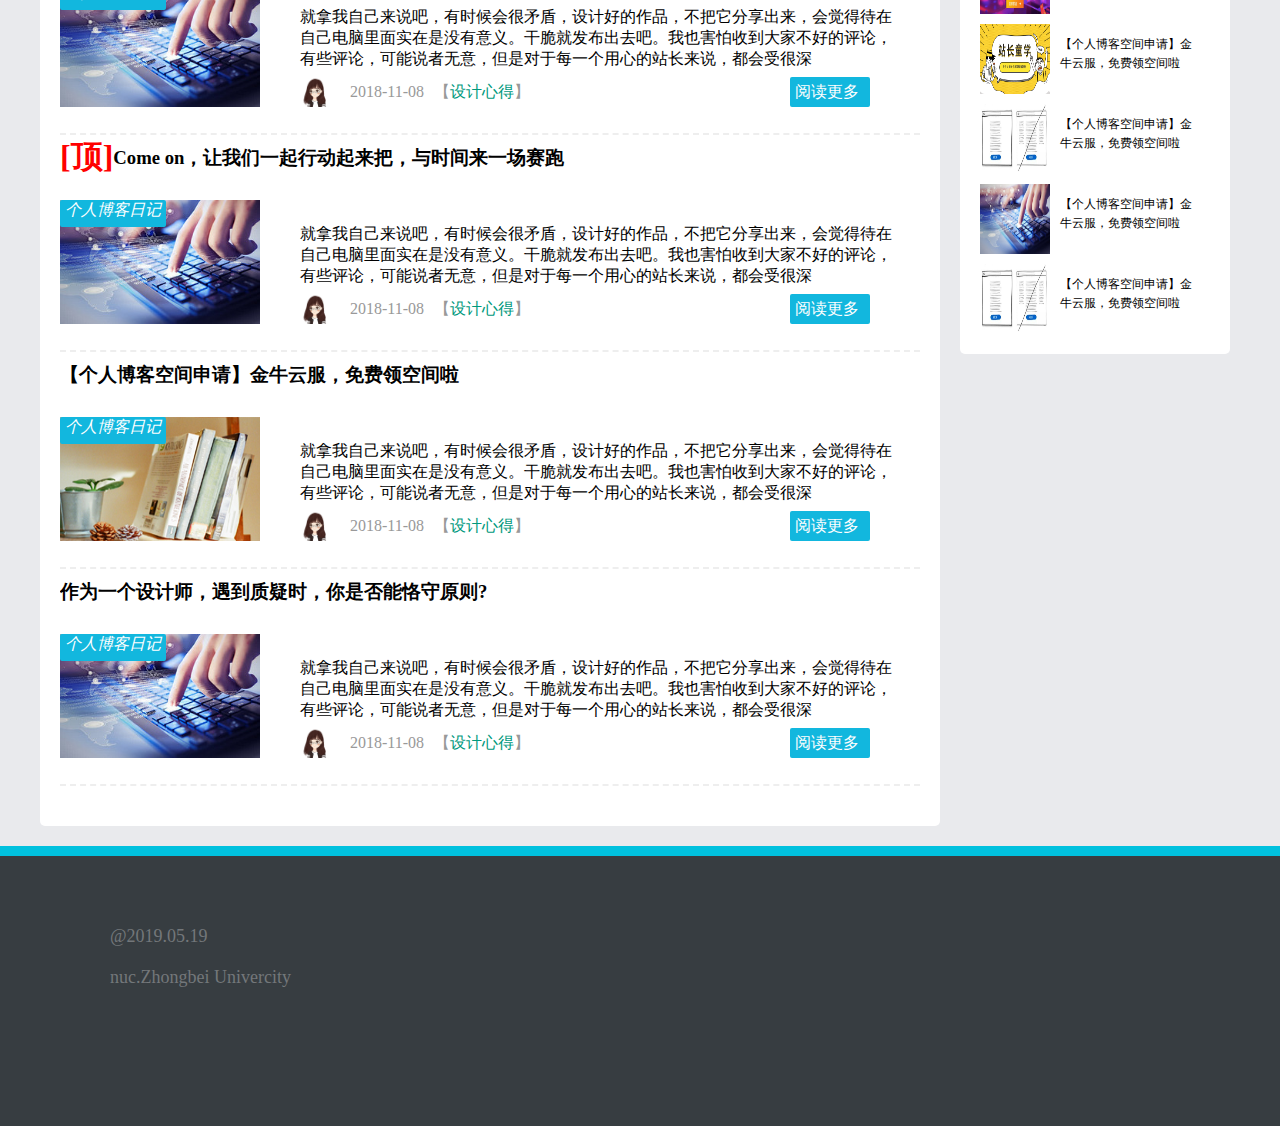
==== commit a4778cd7: "ah" ====
--- a/index.html
+++ b/index.html
@@ -5,6 +5,8 @@
     <title>博客初始界面</title>
     <link rel="stylesheet" href="./css/index.css">
     <link rel="stylesheet" href="//at.alicdn.com/t/font_1194436_6vw5tjr6dgk.css">
+    <script src="./js/jquery-3.3.1.min.js"> </script>
+
 </head>
 <body>
 <div class="header">
@@ -34,10 +36,12 @@
 <!--    </div>-->
     <div class="connnect1">
         <div class="connect1-left">
-            <a href=""><img src="./image/1.jpg"></a>
-            <a href=""><img src="./image/2.jpg"></a>
-            <a href=""><img src="./image/3.jpg"></a>
-            <a href=""><img src="./image/4.jpg"></a>
+            <div>
+            <a href="" class="item" style="display: block"><img src="./image/1.jpg" alt="blank"></a>
+            <a href="" class="item"><img src="./image/2.jpg" alt="blank"></a>
+            <a href="" class="item"><img src="./image/3.jpg" alt="blank"></a>
+            <a href="" class="item"><img src="./image/4.jpg" alt="blank"></a>
+            </div>
             <div class="fadercontrols">
                 <div class="leftbtn">
                     <img src="./image/left.png" alt="">
@@ -47,11 +51,21 @@
                 </div>
             </div>
             <ul class="btnList">
-                <li class="page active" data-target="0"><logo class="btn"></logo></li>
-                <li class="page" data-target="1"><logo class="btn"></logo></li>
-                <li class="page" data-target="2"><logo class="btn"></logo></li>
-                <li class="page" data-target="3"><logo class="btn"></logo></li>
+                <li class="page" data-target="0"><div class="btn"></div></li>
+                <li class="page" data-target="1"><div class="btn"></div></li>
+                <li class="page" data-target="2"><div class="btn"></div></li>
+                <li class="page" data-target="3"><div class="btn"></div></li>
             </ul>
+            <script>
+                $(document).ready(function(){
+                    $(".btn").click( function(){
+                        $(this).addClass("active");
+                        $(this).parent('li').siblings().children().removeClass("active")
+                    });
+                });
+                //轮播
+
+            </script>
         </div>
     <div class="connect1-middle">
         <div class="middle1">
@@ -389,6 +403,9 @@
 <!-- main的结束  -->
     </div>
 <footer>
+    <a href="#">
+        <div class="zhitop"></div>
+    </a>
     <div class="box">
         <div>@2019.05.19</div>
         <div>nuc.Zhongbei Univercity</div>
--- a/css/index.css
+++ b/css/index.css
@@ -101,15 +101,18 @@
     float: left;
     position: relative;
 }
-.connect1-left a{
+.connect1-left div .item{
+    display: none;
+}
+.connect1-left div a{
     width: 100%;
     height: 100%;
-}
-.connect1-left a img{
+    display: block;
     position: absolute;
     top: 0;
     left: 0;
 }
+
 .leftbtn , .rightbtn{
     position: absolute;
     top: 50%;
@@ -915,4 +918,16 @@
 }
 footer > div > div{
     padding: 10px 10px;
-}+}
+footer a{
+    color: #73777a;
+}
+footer a > .zhitop{
+    width: 40px;
+    height: 40px;
+    display: block;
+    background: url(../image/top.png) no-repeat center #000;
+    right: 40px;
+    bottom: 10%;
+    position: fixed;
+}
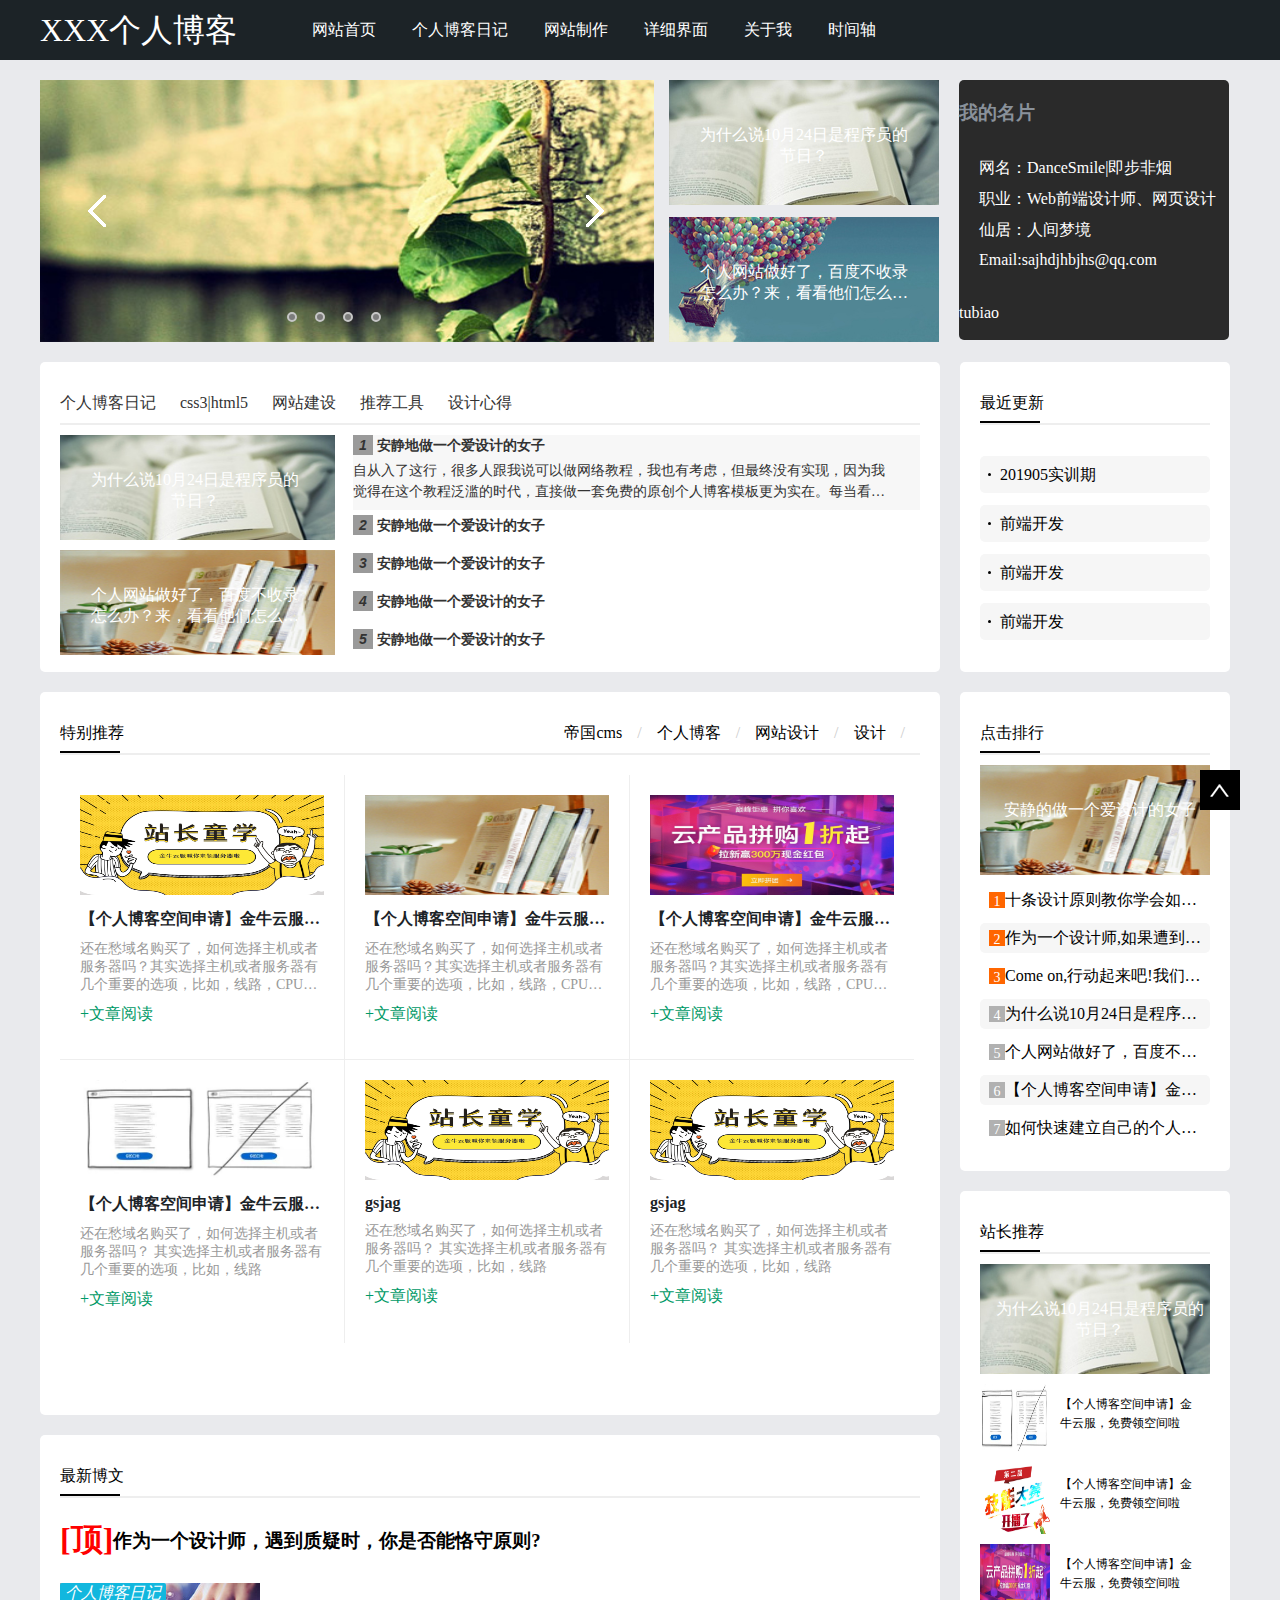
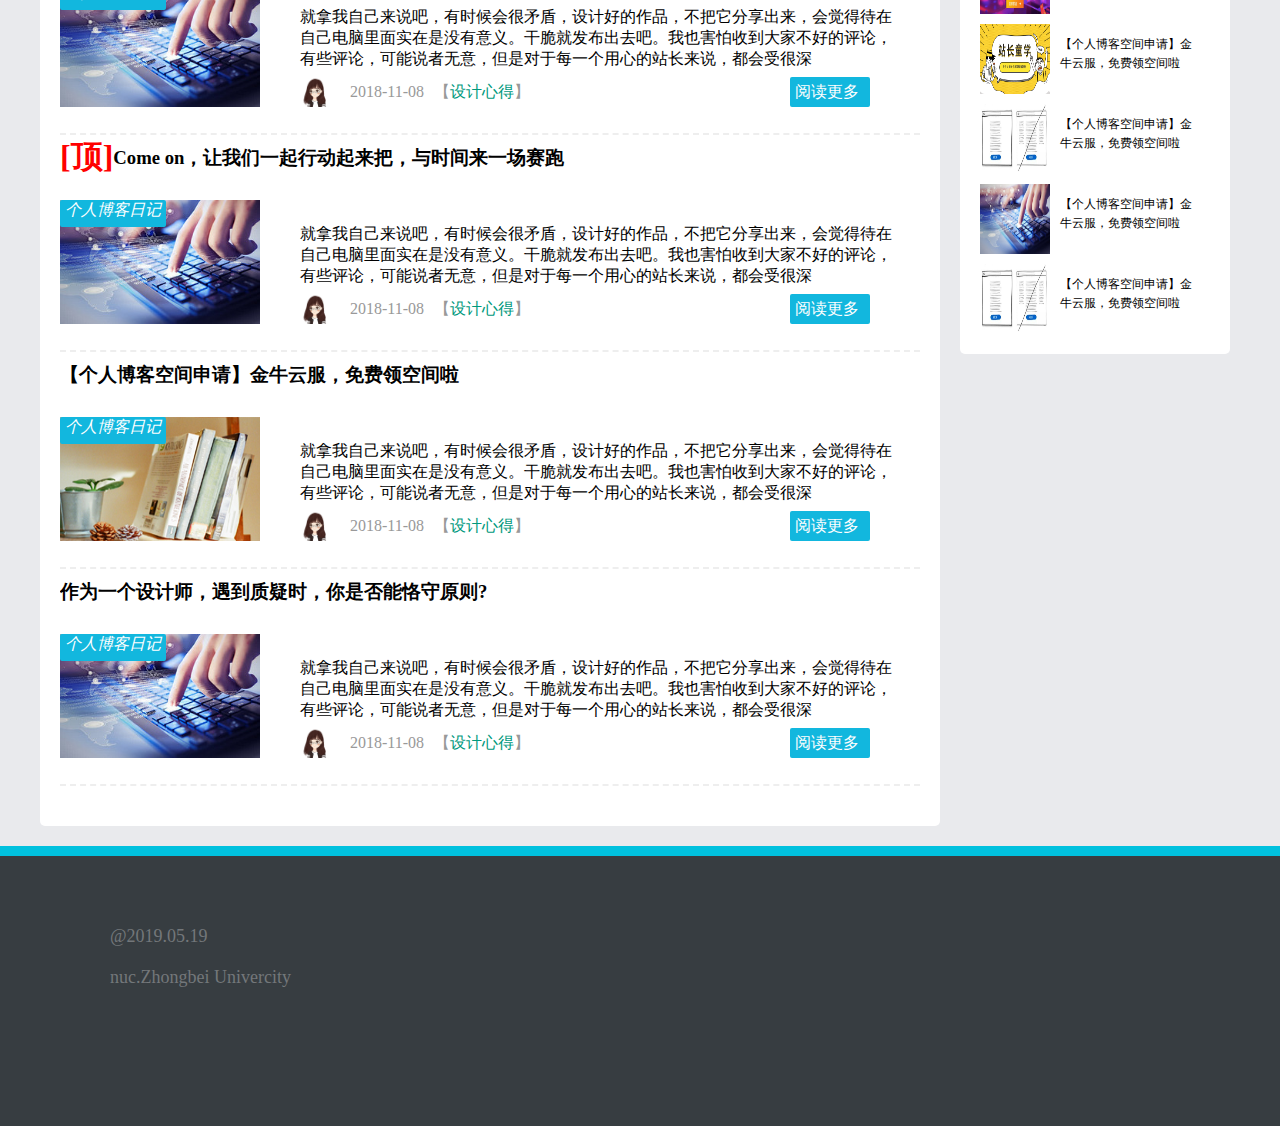
==== commit 8998a679: "shsad" ====
--- a/index.html
+++ b/index.html
@@ -5,8 +5,7 @@
     <title>博客初始界面</title>
     <link rel="stylesheet" href="./css/index.css">
     <link rel="stylesheet" href="//at.alicdn.com/t/font_1194436_6vw5tjr6dgk.css">
-    <script src="./js/jquery-3.3.1.min.js"> </script>
-
+    <script src="./js/index.js"> </script>
 </head>
 <body>
 <div class="header">
@@ -25,19 +24,11 @@
         </div>
     </div>
 </div>
-<!--            <div class="naver">-->
-<!--                <div class="btn-group" role="group" aria-label="...">-->
-<!--                    <button type="button" class="btn btn-default">Left</button>-->
-<!--                    <button type="button" class="btn btn-default">Middle</button>-->
-<!--                    <button type="button" class="btn btn-default">Right</button>-->
-<!--                </div>-->
-<!--                </div>-->
-<!--            </div>-->
-<!--    </div>-->
+
     <div class="connnect1">
         <div class="connect1-left">
-            <div>
-            <a href="" class="item" style="display: block"><img src="./image/1.jpg" alt="blank"></a>
+            <div class="image">
+            <a href="" class="item"><img src="./image/1.jpg" alt="blank"></a>
             <a href="" class="item"><img src="./image/2.jpg" alt="blank"></a>
             <a href="" class="item"><img src="./image/3.jpg" alt="blank"></a>
             <a href="" class="item"><img src="./image/4.jpg" alt="blank"></a>
@@ -56,16 +47,16 @@
                 <li class="page" data-target="2"><div class="btn"></div></li>
                 <li class="page" data-target="3"><div class="btn"></div></li>
             </ul>
-            <script>
-                $(document).ready(function(){
-                    $(".btn").click( function(){
-                        $(this).addClass("active");
-                        $(this).parent('li').siblings().children().removeClass("active")
-                    });
-                });
-                //轮播
+<!--            <script>-->
+<!--                $(document).ready(function(){-->
+<!--                    $(".btn").click( function(){-->
+<!--                        $(this).addClass("active");-->
+<!--                        $(this).parent('li').siblings().children().removeClass("active")-->
+<!--                    });-->
+<!--                });-->
+<!--                //轮播-->
 
-            </script>
+<!--            </script>-->
         </div>
     <div class="connect1-middle">
         <div class="middle1">
@@ -96,7 +87,7 @@
         <div class="connect2-left">
             <div class="diaryList">
                 <ul>
-                    <li><a href="">个人博客日记</a></li>
+                    <li><a>个人博客日记</a></li>
                     <li><a>css3|html5</a></li>
                     <li><a>网站建设</a></li>
                     <li><a>推荐工具</a></li>
@@ -113,11 +104,11 @@
                         </li>
                     </ul>
                     <ul class="tabList">
-                        <li>
+                        <li class="hot">
                             <h1><i>1</i> <a href="">安静地做一个爱设计的女子</a></h1>
                             <p>自从入了这行，很多人跟我说可以做网络教程，我也有考虑，但最终没有实现，因为我觉得在这个教程泛滥的时代，直接做一套免费的原创个人博客模板更为实在。每当看到自己喜欢的配色图片</p>
                         </li>
-                        <li class="hot">
+                        <li>
                             <h1><i>2</i> <a href="">安静地做一个爱设计的女子</a></h1>
                             <p>自从入了这行，很多人跟我说可以做网络教程，我也有考虑，但最终没有实现，因为我觉得在这个教程泛滥的时代，直接做一套免费的原创个人博客模板更为实在。每当看到自己喜欢的配色图片</p>
                         </li>
--- a/css/index.css
+++ b/css/index.css
@@ -38,7 +38,6 @@
     height: 100%;
 /*    所有文字放中间*/
     line-height: 60px; /* 单行文本垂直居中*/
-
 }
 .headerBox h1{
     /*width:280px;*/
@@ -101,10 +100,13 @@
     float: left;
     position: relative;
 }
-.connect1-left div .item{
-    display: none;
-}
-.connect1-left div a{
+/*.connect1-left div .item{*/
+/*    display: none;*/
+/*}*/
+.connect1-left div.image{
+    display: block;
+}
+.connect1-left .image a{
     width: 100%;
     height: 100%;
     display: block;
@@ -117,22 +119,25 @@
     position: absolute;
     top: 50%;
     margin-top: -16px;
+    z-index: 9999;
+    transition: transform 100ms linear;
 }
 .leftbtn{
-    left: 20px;
+    left: 40px;
 }
 .rightbtn{
-    right: 20px;
+    right: 40px;
 }
 .btnList{
     height: 20px;
-    width: 128px;
+    width: 120px;
     position: absolute;
     bottom: 10px;
     left: 0;
     right: 0;
     margin-left: auto;
     margin-right: auto;
+    z-index: 9999;
 }
 .btnList li{
     float: left;
@@ -244,16 +249,27 @@
 .diaryList li{
     margin-right: 24px;
     float: left;
+    position: relative;
+}
+.diaryList li.active::before{
+    content: '';
+    width: 100%;
+    height: 2px;
+    background: #000;
+    position: absolute;
+    bottom: 2px;
+    left: 0;
 }
 .diaryList li a{
     color: #333;
     font-size: 16px;
-}
-.diaryList li a:hover{
-    color: #FF947C;
     cursor: pointer;
-/*    小手标识*/
-}
+}
+/*.diaryList li a:hover{*/
+/*    color: #FF947C;*/
+/*    cursor: pointer;*/
+/*!*    小手标识*!*/
+/*}*/
 .diaryTab{
     width: 100%;
     height: 220px;
@@ -740,7 +756,7 @@
     position: relative;
     overflow: hidden;
 }
-.top >img{
+.top > img{
      transition: transform 100ms linear;
  }
 .top .element a:hover img{
@@ -787,27 +803,7 @@
     text-overflow: ellipsis;
     float: right;
 }
-/*.clicksort-bootom ul{*/
-/*    counter-reset: index;*/
-/*}*/
-/*.clicksort-bootom li::before{*/
-/*    content: counter(index);*/
-/*    counter-increment: index;*/
-/*    display: inline-block;*/
-/*    width: 20px;*/
-/*    height: 20px;*/
-/*    background: orangered;*/
-/*    color: #e5e5e5;*/
-/*    font-size: 16px;*/
-/*    text-align: center;*/
-/*    line-height: 20px;*/
-/*    position: absolute;*/
-/*    left: 0;*/
-/*    top: 50%;		    */
-/*    margin-top: -12px;*/
-/*    border-radius: 5px;*/
-/*    border: 2px solid #e5e5e5;*/
-/*}*/
+
 .clicksort-bootom li i::before{
     /*伪元素不能直接设宽高*/
     content: '';
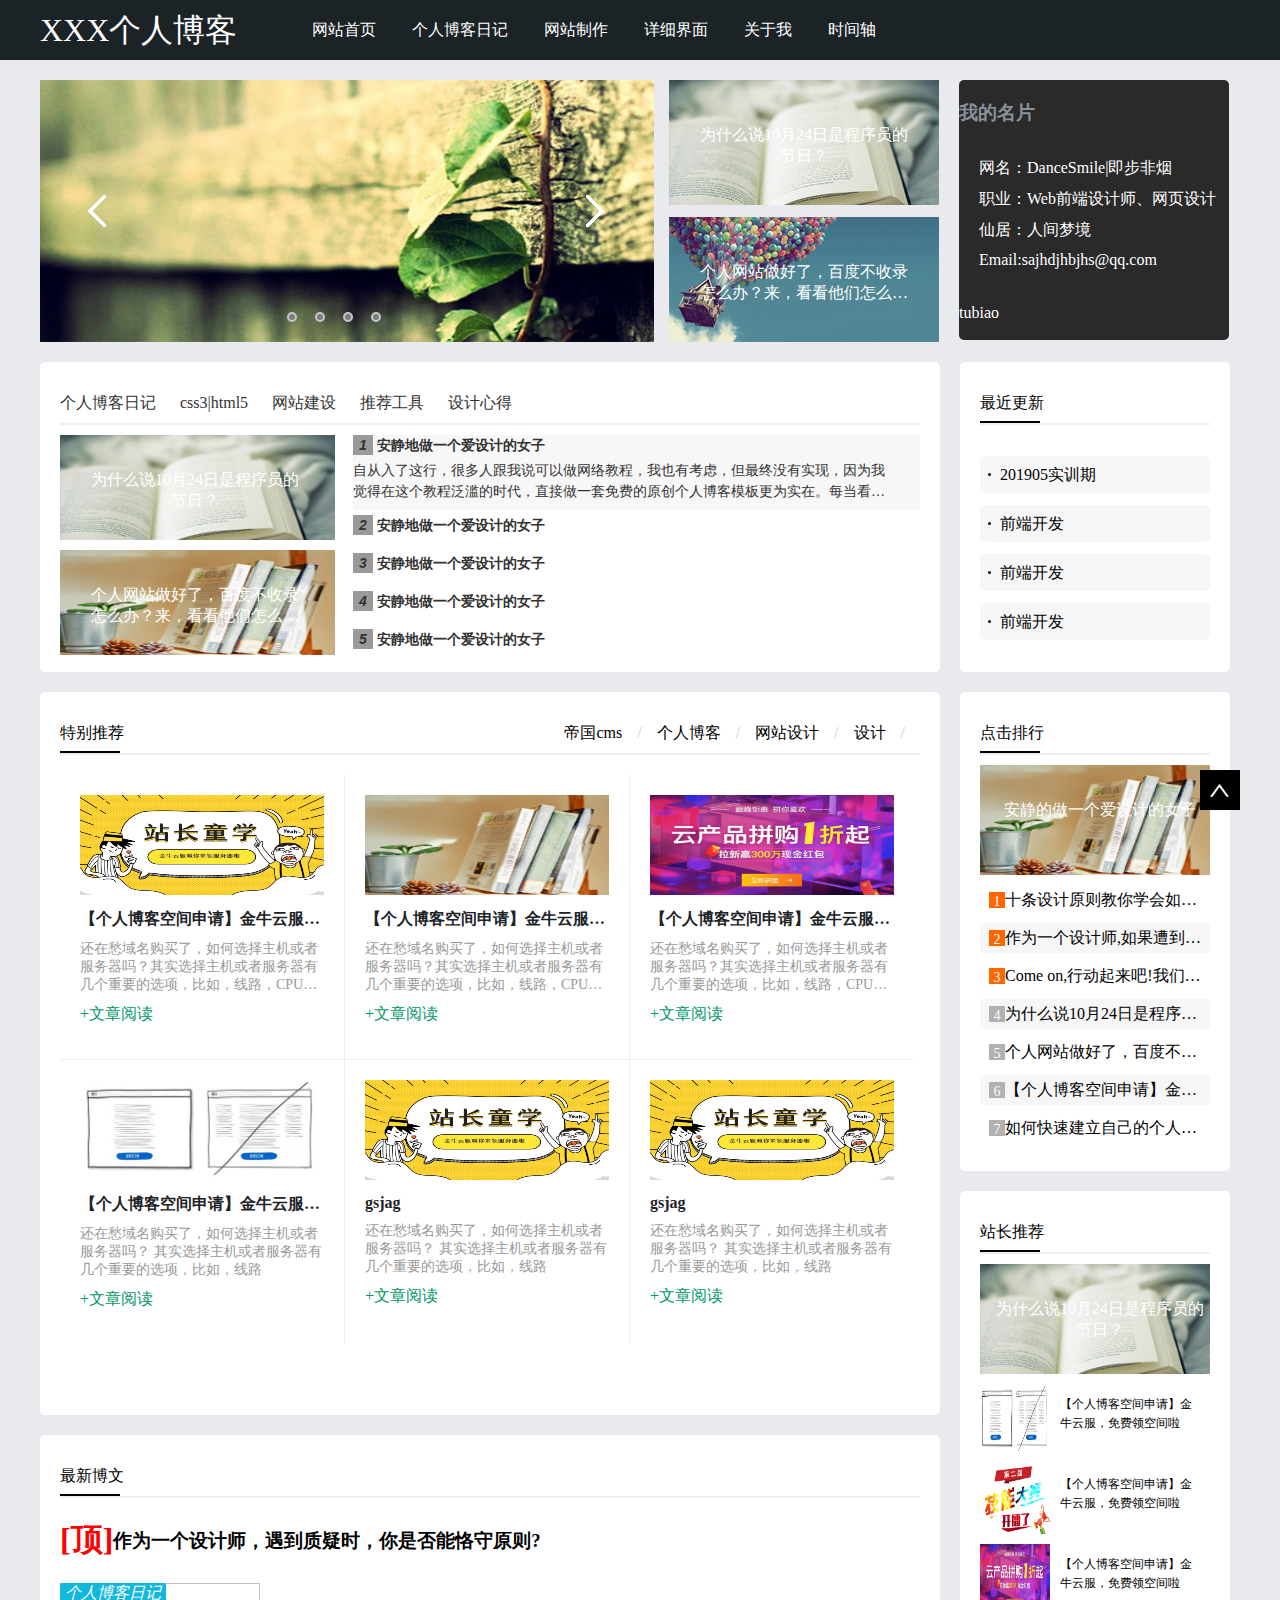
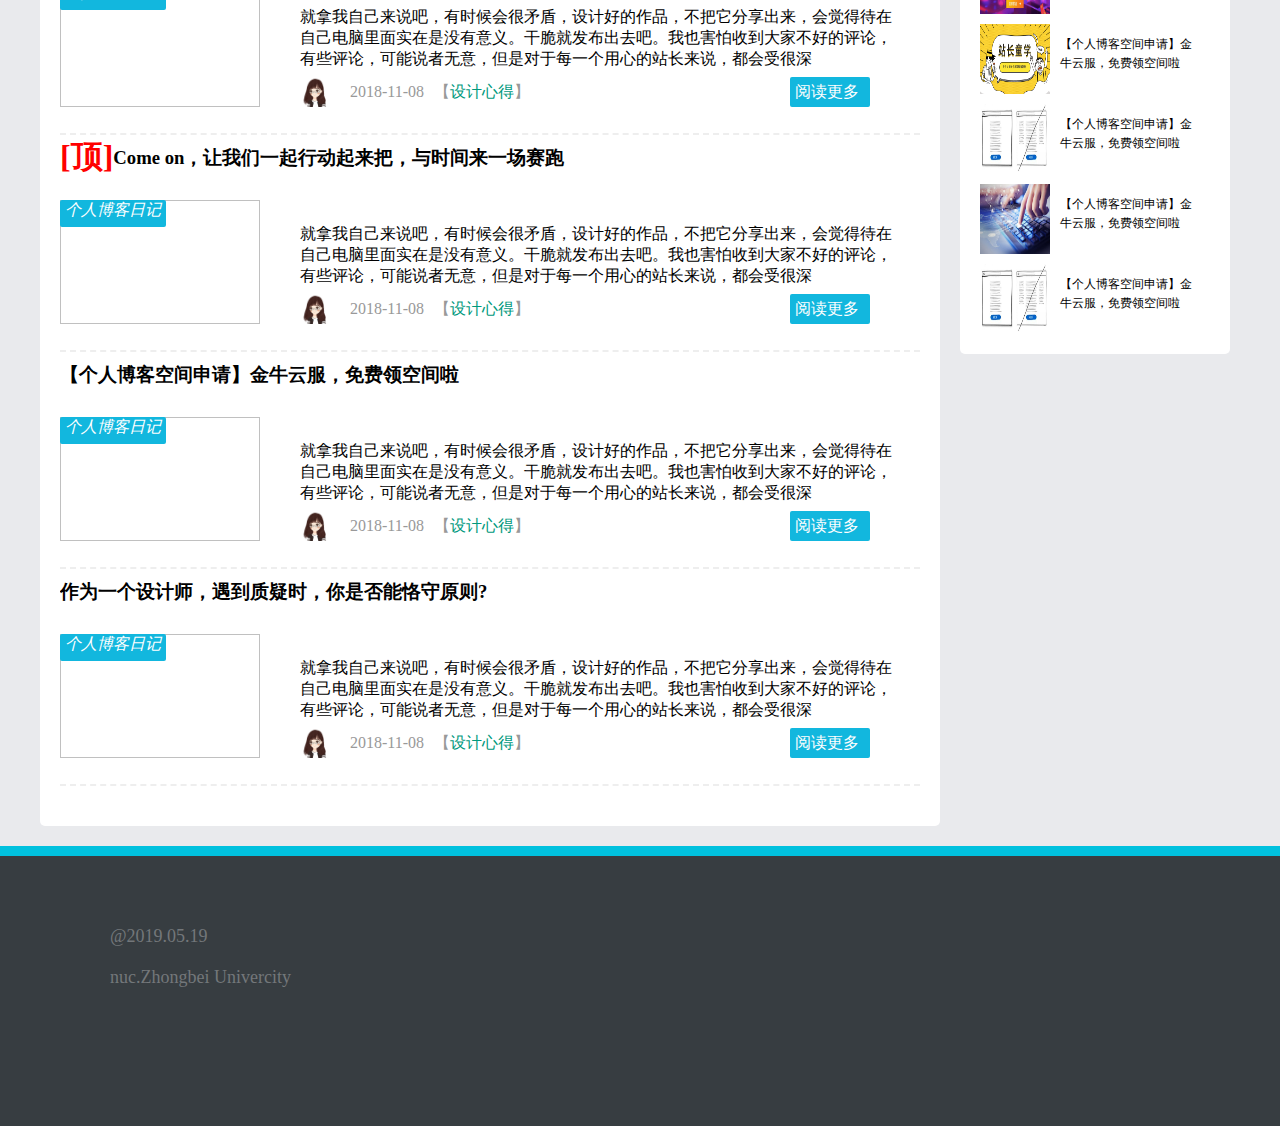
==== commit 265f78f2: "was" ====
--- a/index.html
+++ b/index.html
@@ -6,6 +6,7 @@
     <link rel="stylesheet" href="./css/index.css">
     <link rel="stylesheet" href="//at.alicdn.com/t/font_1194436_6vw5tjr6dgk.css">
     <script src="./js/index.js"> </script>
+    <script src="./js/animate.js"></script>
 </head>
 <body>
 <div class="header">
@@ -219,7 +220,7 @@
                 <li>
                     <a href=""><h1>[顶]</h1><h3>作为一个设计师，遇到质疑时，你是否能恪守原则?</h3></a>-->
                     <div class="menu">
-                        <a class="photo" href=""><img src="./image/a1.jpg" alt=""></a>
+                        <a class="photo" href=""><img alt="" class="lazyclass" aa="./image/a1.jpg"></a>
                         <i><a href="">个人博客日记</a></i>
                         <div class="textBlock">
                             <p>就拿我自己来说吧，有时候会很矛盾，设计好的作品，不把它分享出来，会觉得待在自己电脑里面实在是没有意义。干脆就发布出去吧。我也害怕收到大家不好的评论，有些评论，可能说者无意，但是对于每一个用心的站长来说，都会受很深 </p>
@@ -235,7 +236,7 @@
                 <li>
                     <a href=""><h1>[顶]</h1><h3>Come on，让我们一起行动起来把，与时间来一场赛跑</h3></a>-->
                     <div class="menu">
-                        <a class="photo" href=""><img src="./image/a1.jpg" alt=""></a>
+                        <a class="photo" href=""><img aa="./image/a1.jpg" alt=""  class="lazyclass"></a>
                         <i><a href="">个人博客日记</a></i>
                         <div class="textBlock">
                             <p>就拿我自己来说吧，有时候会很矛盾，设计好的作品，不把它分享出来，会觉得待在自己电脑里面实在是没有意义。干脆就发布出去吧。我也害怕收到大家不好的评论，有些评论，可能说者无意，但是对于每一个用心的站长来说，都会受很深 </p>
@@ -251,7 +252,7 @@
                 <li>
                     <a href=""><h3>【个人博客空间申请】金牛云服，免费领空间啦</h3></a>-->
                     <div class="menu">
-                        <a class="photo" href=""><img src="./image/b02.jpg" alt=""></a>
+                        <a class="photo" href=""><img aa="./image/b02.jpg" alt="" class="lazyclass"></a>
                         <i><a href="">个人博客日记</a></i>
                         <div class="textBlock">
                             <p>就拿我自己来说吧，有时候会很矛盾，设计好的作品，不把它分享出来，会觉得待在自己电脑里面实在是没有意义。干脆就发布出去吧。我也害怕收到大家不好的评论，有些评论，可能说者无意，但是对于每一个用心的站长来说，都会受很深 </p>
@@ -267,7 +268,7 @@
                 <li>
                     <a href=""><h3>作为一个设计师，遇到质疑时，你是否能恪守原则?</h3></a>-->
                     <div class="menu">
-                        <a class="photo" href=""><img src="./image/a1.jpg" alt=""></a>
+                        <a class="photo" href=""><img aa="./image/a1.jpg" alt="" class="lazyclass"></a>
                         <i><a href="">个人博客日记</a></i>
                         <div class="textBlock">
                             <p>就拿我自己来说吧，有时候会很矛盾，设计好的作品，不把它分享出来，会觉得待在自己电脑里面实在是没有意义。干脆就发布出去吧。我也害怕收到大家不好的评论，有些评论，可能说者无意，但是对于每一个用心的站长来说，都会受很深 </p>
--- a/css/index.css
+++ b/css/index.css
@@ -99,6 +99,7 @@
     margin-right: 15px;
     float: left;
     position: relative;
+    overflow: hidden;
 }
 /*.connect1-left div .item{*/
 /*    display: none;*/
@@ -112,9 +113,11 @@
     display: block;
     position: absolute;
     top: 0;
+    left: 614px;
+}
+.connect1-left .image a:first-child{
     left: 0;
 }
-
 .leftbtn , .rightbtn{
     position: absolute;
     top: 50%;
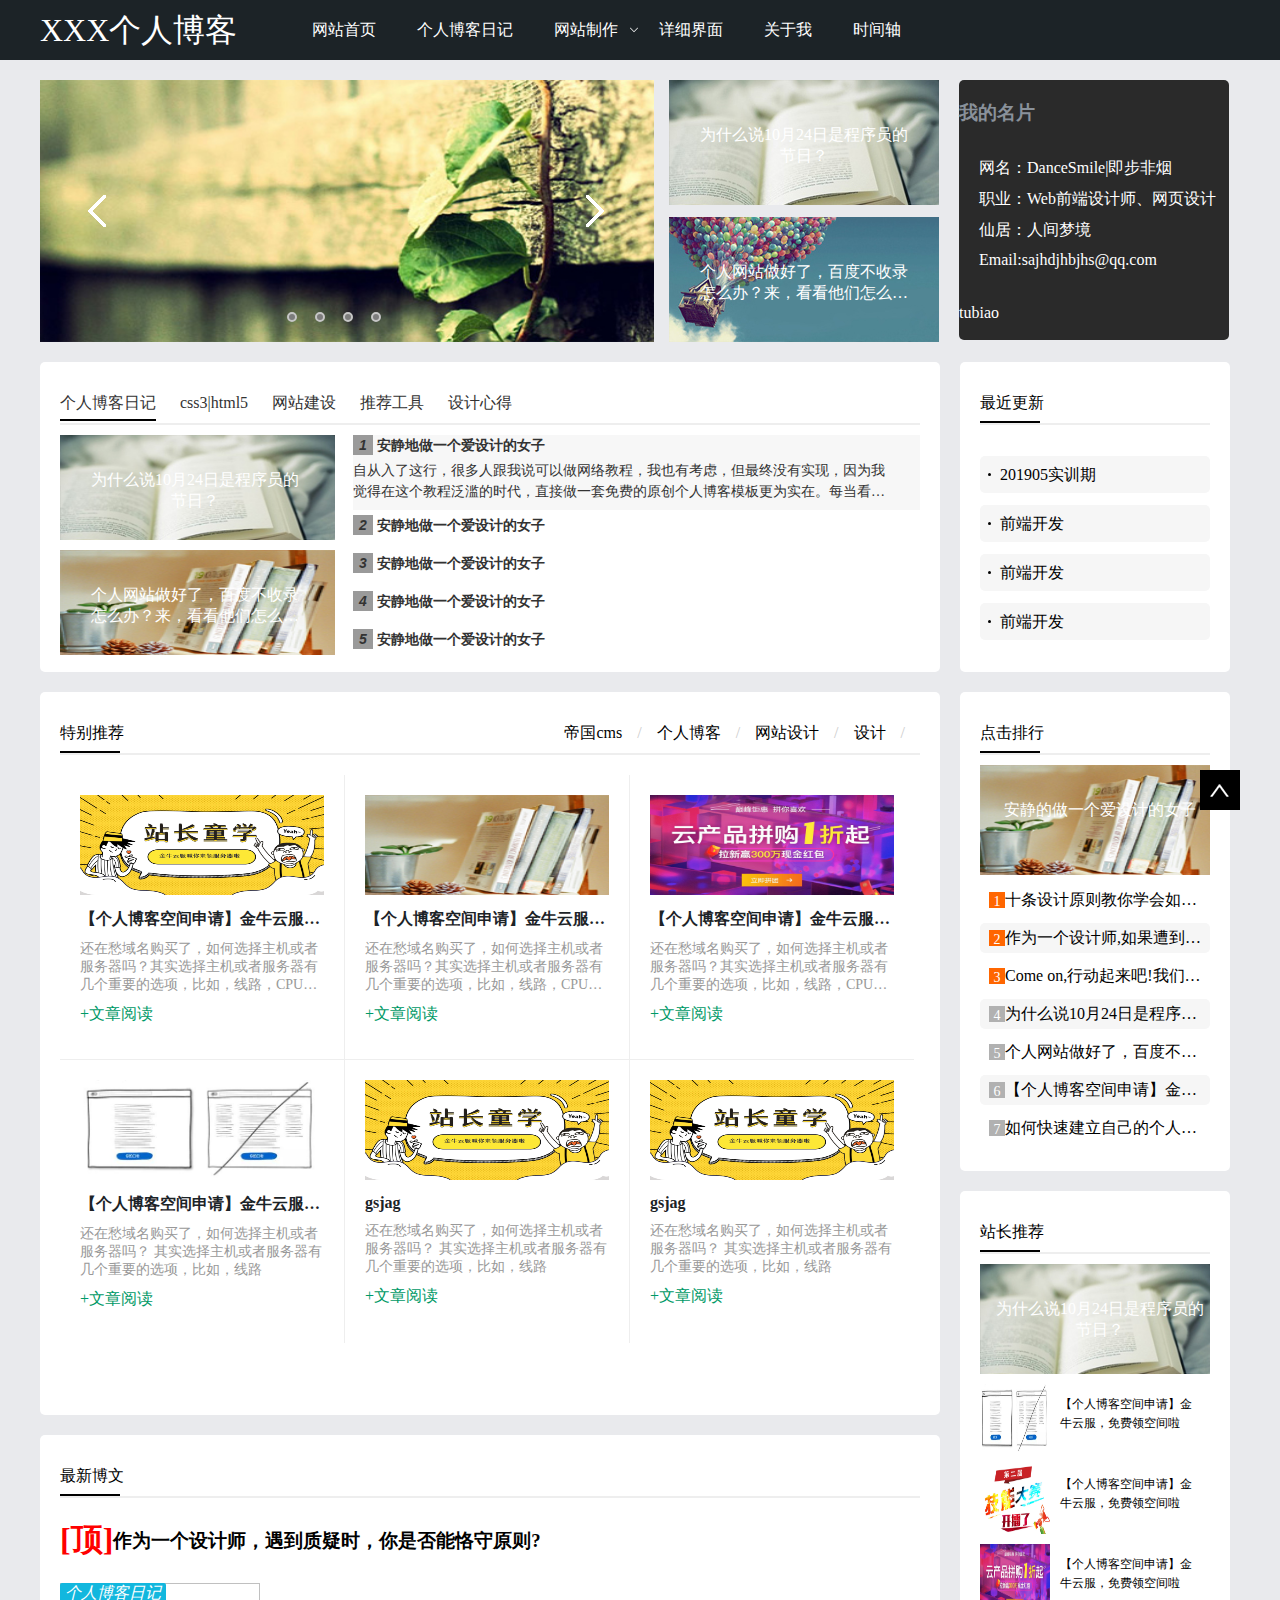
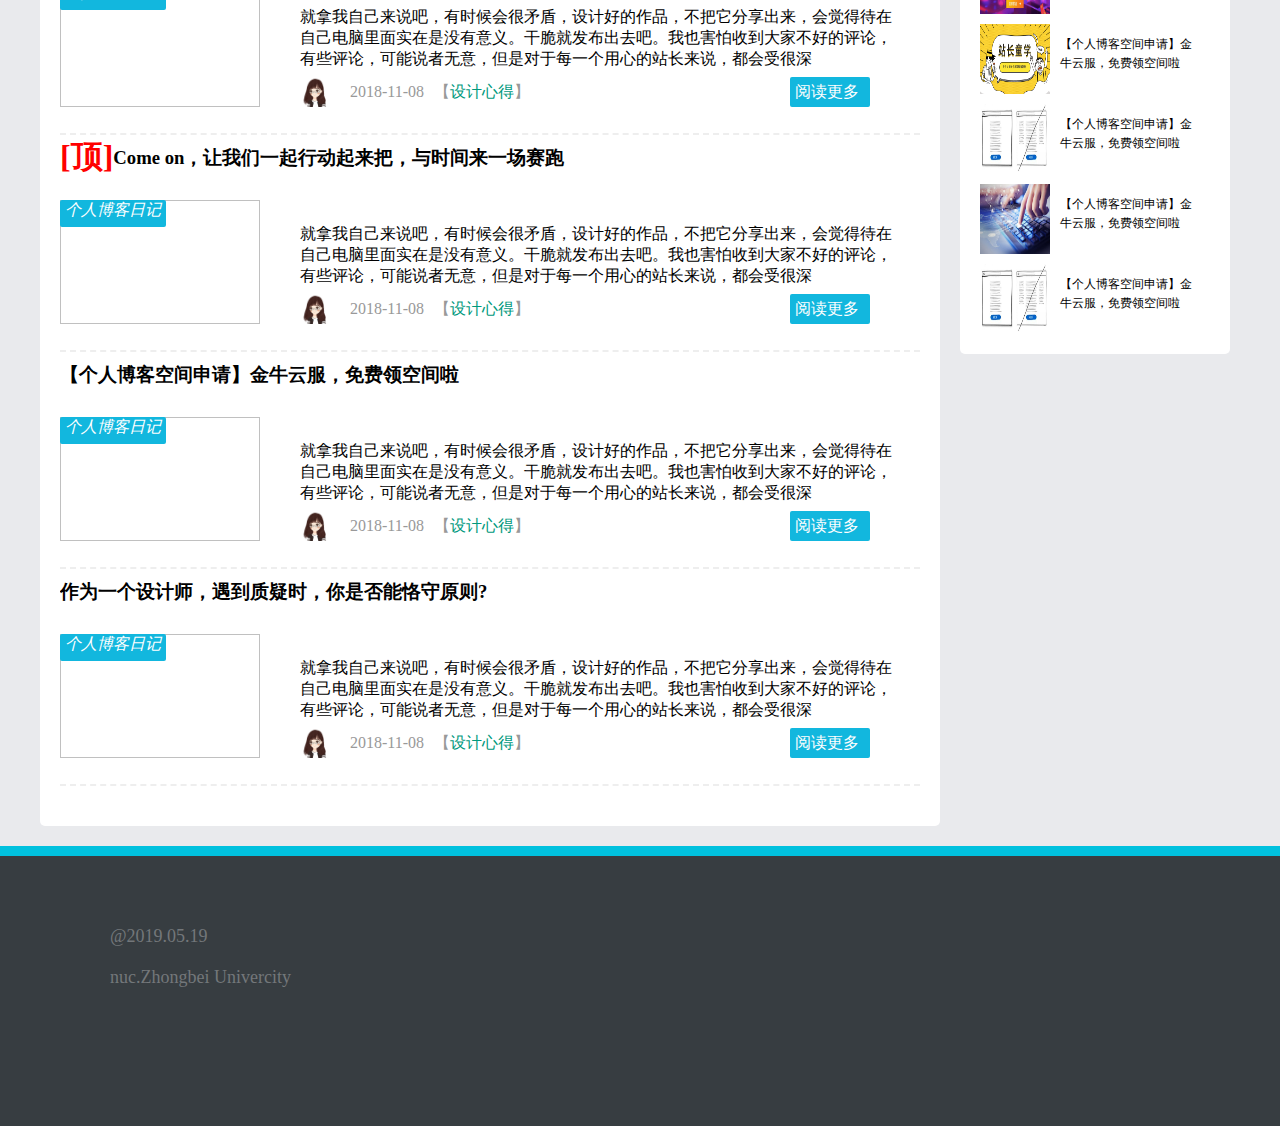
==== commit 22224f53: "hsjdn" ====
--- a/index.html
+++ b/index.html
@@ -7,6 +7,7 @@
     <link rel="stylesheet" href="//at.alicdn.com/t/font_1194436_6vw5tjr6dgk.css">
     <script src="./js/index.js"> </script>
     <script src="./js/animate.js"></script>
+    <script src="./js/jquery-3.4.1.min.js"></script>
 </head>
 <body>
 <div class="header">
@@ -15,7 +16,13 @@
         <ul class="nav">
             <li><a href="index.html">网站首页</a></li>
             <li><a href="priblog.html">个人博客日记</a> </li>
-            <li><a href="#">网站制作</a></li>
+            <li class="drop"><a href="#">网站制作</a>
+                <ul class="droplist">
+                    <li><a href="">HTML|CSS</a></li>
+                    <li><a href="">网站制作</a></li>
+                    <li><a href="">推荐工具</a></li>
+                </ul>
+            </li>
             <li><a href="detail.html">详细界面</a></li>
             <li><a href="aboutme.html">关于我</a></li>
             <li><a href="timeline.html">时间轴</a></li>
@@ -25,7 +32,25 @@
         </div>
     </div>
 </div>
+<script>
+   //jquery实现下拉框
+    $(function () {
+        let dropBtn=$('li:has(.droplist)');
+        let drop=$('.droplist');
+        dropBtn.on('mouseenter',function () {
+            let index=$(this).index('li:has(.droplist)');
+            $(drop[index]).slideDown();
+        })
+        dropBtn.on('mouseleave',function () {
+            let index=$(this).index('li:has(.droplist)');
+            $(drop[index]).slideUp();
+        })
+        dropBtn.hover(function () {
+            let index=$(this).index('li:has(.droplist)');
 
+        })
+    })
+</script>
     <div class="connnect1">
         <div class="connect1-left">
             <div class="image">
@@ -88,7 +113,7 @@
         <div class="connect2-left">
             <div class="diaryList">
                 <ul>
-                    <li><a>个人博客日记</a></li>
+                    <li class="active"><a>个人博客日记</a></li>
                     <li><a>css3|html5</a></li>
                     <li><a>网站建设</a></li>
                     <li><a>推荐工具</a></li>
--- a/css/index.css
+++ b/css/index.css
@@ -53,15 +53,51 @@
     height: 100%;
     float: left;
 }
-.headerBox .nav li{
+.headerBox .nav > li{
     /*padding-top: 17px;*/
     height: 100%;
     /*width: 150px; 不设置，由子元素填充*/
+    padding-right: 5px;
     float: left;
     margin-right: 36px;
     list-style: none;
-}
-.headerBox .nav li a:hover{
+    position: relative;
+}
+.headerBox li.drop{
+    position: relative;
+}
+.headerBox li.drop::before{
+    content: '';
+    position: absolute;
+    top: 26px;
+    right: -15px;
+    background: url(../image/jt.png) no-repeat;
+    width: 8px;
+    height: 8px;
+    color: white;
+    -ms-transition: all .5s ease;
+    -moz-transition: all .5s ease;
+    -webkit-transition: all .5s ease;
+    -o-transition: all .5s ease;
+    transition: all .5s ease;
+}
+.headerBox ul.droplist{
+    overflow: hidden;
+    position: absolute;
+    left: 0;
+    top: 50px;
+    background: #1C2327;
+    display: none;
+    z-index: 9;
+}
+.headerBox ul.droplist > li{
+    height: 30px;
+    line-height: 30px;
+    font-size: 14px;
+    overflow: hidden;
+    text-align: left;
+}
+.headerBox .nav > li a:hover{
      color: #ffff00;
 }
 /*.dropdown{*/
@@ -91,6 +127,7 @@
     width: 1200px;
     /*background: black;*/
     margin: 20px auto;
+    z-index: 2;
 }
 .connect1-left{
     height: 262px;
@@ -114,6 +151,7 @@
     position: absolute;
     top: 0;
     left: 614px;
+    z-index: 1;
 }
 .connect1-left .image a:first-child{
     left: 0;
@@ -122,7 +160,7 @@
     position: absolute;
     top: 50%;
     margin-top: -16px;
-    z-index: 9999;
+    z-index: 5;
     transition: transform 100ms linear;
 }
 .leftbtn{
